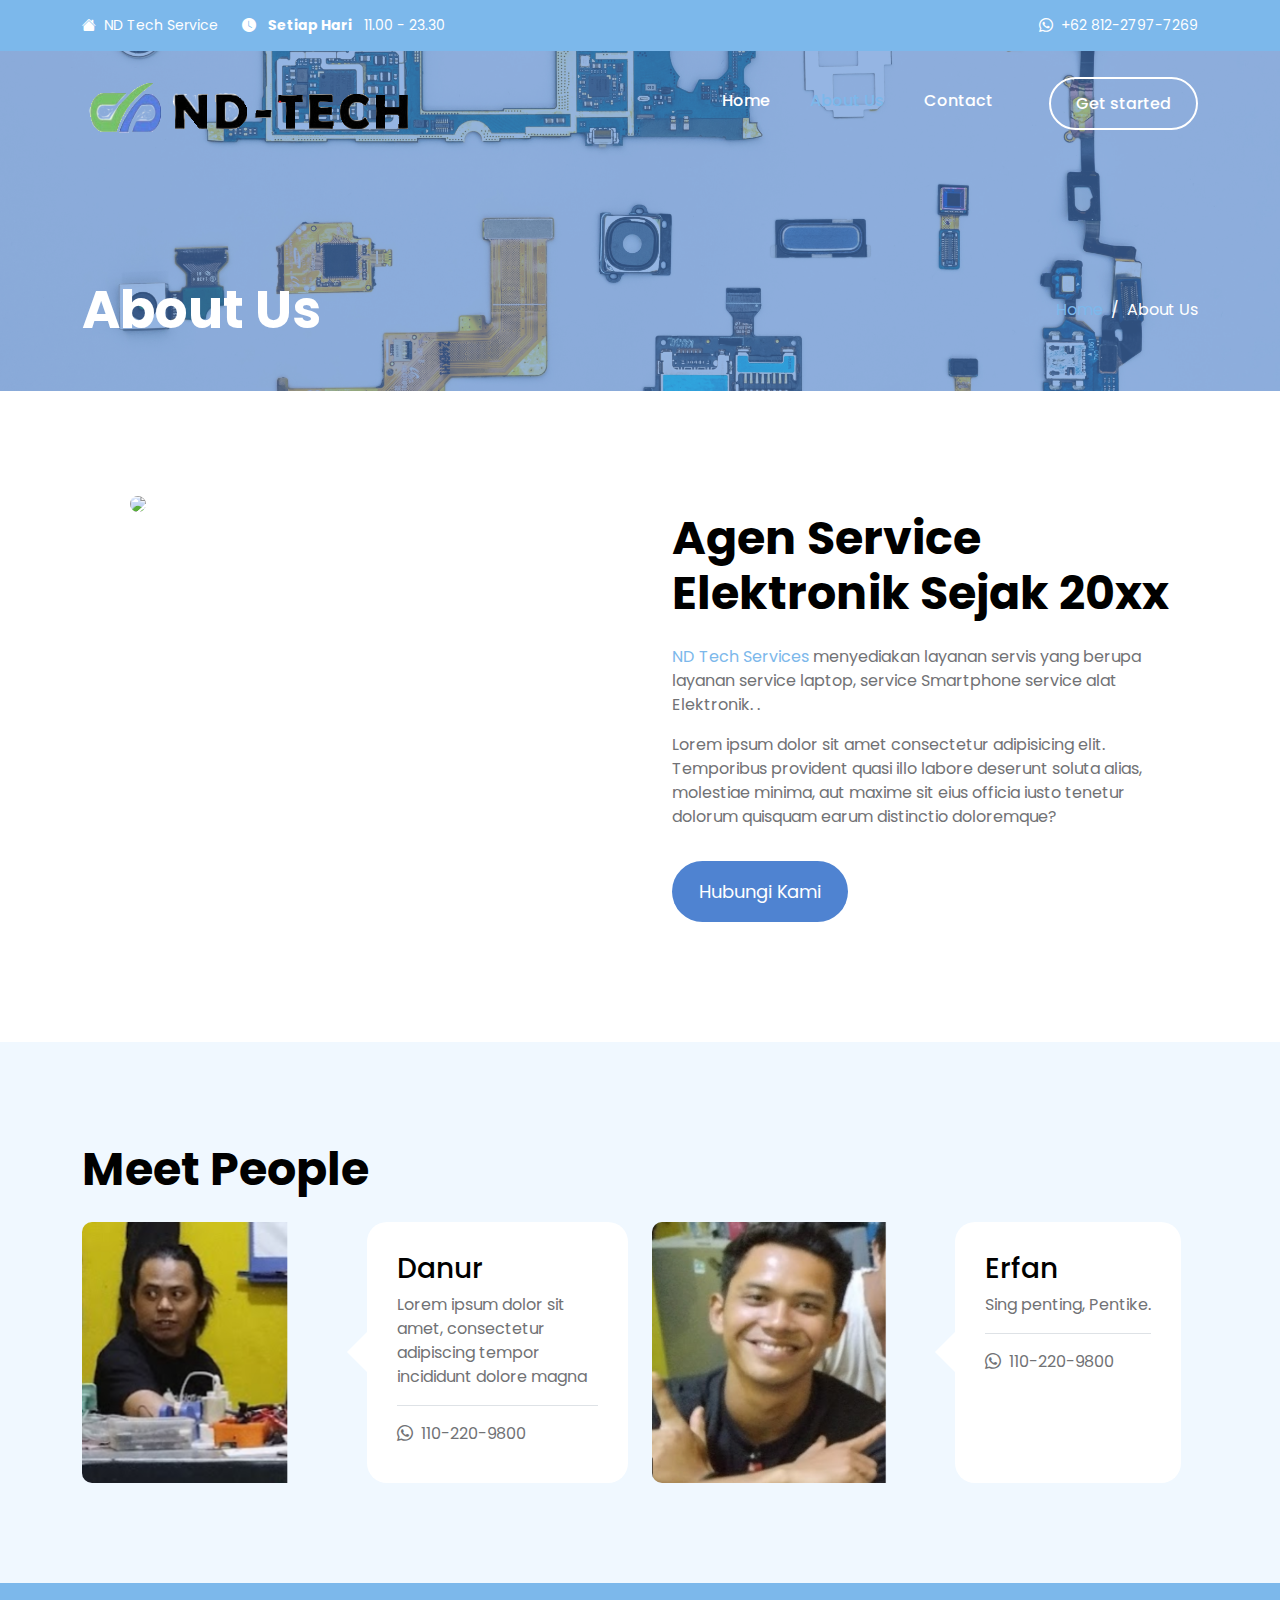
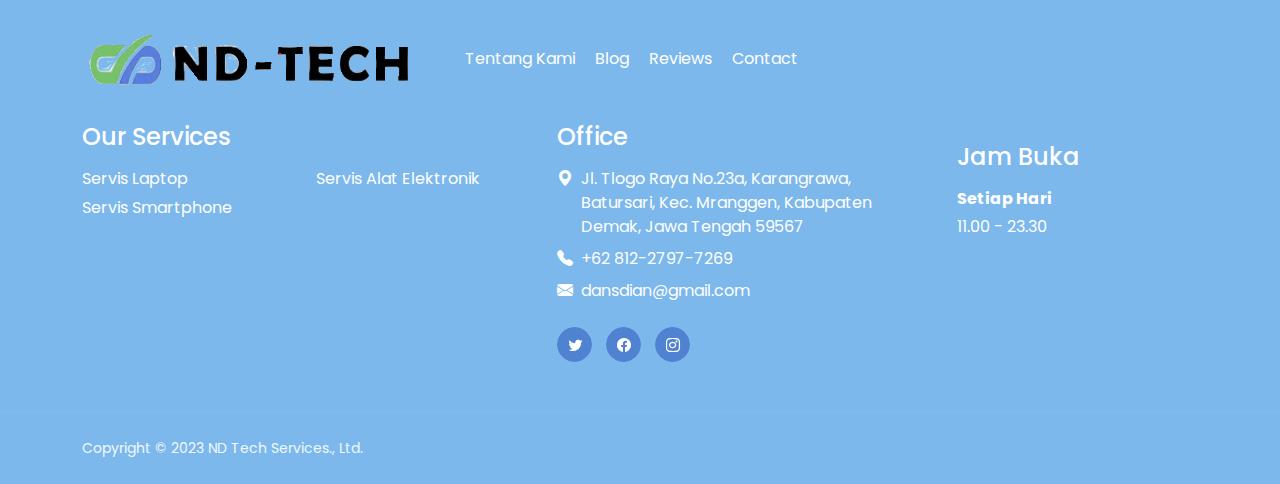
==== about.html @ 57d8a123 "Commit awal" ====
<!DOCTYPE html>
<html lang="en">
  <head>
    <meta charset="utf-8" />
    <meta name="viewport" content="width=device-width, initial-scale=1" />

    <meta name="description" content="" />
    <meta name="author" content="" />

    <title>Tentang Kami</title>

    <!-- CSS FILES -->
    <link rel="preconnect" href="https://fonts.googleapis.com" />

    <link rel="preconnect" href="https://fonts.gstatic.com" crossorigin />

    <link
      href="https://fonts.googleapis.com/css2?family=Poppins:ital,wght@0,400;0,500;0,700;1,400&display=swap"
      rel="stylesheet"
    />

    <link href="css/bootstrap.min.css" rel="stylesheet" />

    <link href="css/bootstrap-icons.css" rel="stylesheet" />

    <link href="css/tooplate-clean-work.css" rel="stylesheet" />
    <!--

Tooplate 2132 Clean Work

https://www.tooplate.com/view/2132-clean-work

Free Bootstrap 5 HTML Template

-->
  </head>

  <body>
    <header class="site-header">
      <div class="container">
        <div class="row">
          <div class="col-lg-12 col-12 d-flex flex-wrap">
            <p class="d-flex me-4 mb-0">
              <i class="bi-house-fill me-2"></i>
              ND Tech Service
            </p>

            <p class="d-flex d-lg-block d-md-block d-none me-4 mb-0">
              <i class="bi-clock-fill me-2"></i>
              <strong class="me-2">Setiap Hari</strong> 11.00 - 23.30
            </p>

            <p class="site-header-icon-wrap text-white d-flex mb-0 ms-auto">
              <i class="site-header-icon bi-whatsapp me-2"></i>

              <a
                href="https://api.whatsapp.com/send/?phone=6281227977269&text&type=phone_number&app_absent=0"
                target="_blank"
                class="text-white"
              >
                +62 812-2797-7269
              </a>
            </p>
          </div>
        </div>
      </div>
    </header>

    <nav class="navbar navbar-expand-lg">
      <div class="container">
        <a class="navbar-brand" href="index.html">
          <img src="images/ndtech.png" class="" alt="" />
        </a>

        <button
          class="navbar-toggler"
          type="button"
          data-bs-toggle="collapse"
          data-bs-target="#navbarNav"
          aria-controls="navbarNav"
          aria-expanded="false"
          aria-label="Toggle navigation"
        >
          <span class="navbar-toggler-icon"></span>
        </button>

        <div class="collapse navbar-collapse" id="navbarNav">
          <ul class="navbar-nav ms-auto">
            <li class="nav-item">
              <a class="nav-link" href="index.html">Home</a>
            </li>

            <li class="nav-item">
              <a class="nav-link active" href="about.html">About Us</a>
            </li>

            <!-- <li class="nav-item dropdown">
              <a
                class="nav-link dropdown-toggle"
                href="#section_5"
                id="navbarLightDropdownMenuLink"
                role="button"
                data-bs-toggle="dropdown"
                aria-expanded="false"
                >Pages</a
              >

              <ul
                class="dropdown-menu dropdown-menu-light"
                aria-labelledby="navbarLightDropdownMenuLink"
              >
                <li>
                  <a class="dropdown-item" href="services.html">Our Services</a>
                </li>

                <li>
                  <a class="dropdown-item" href="coming-soon.html"
                    >Coming Soon</a
                  >
                </li>

                <li>
                  <a class="dropdown-item" href="page-404.html">Page 404</a>
                </li>
              </ul>
            </li> -->

            <li class="nav-item">
              <a class="nav-link" href="contact.html">Contact</a>
            </li>

            <li class="nav-item ms-3">
              <a
                class="nav-link custom-btn custom-border-btn custom-btn-bg-white btn"
                href="#"
                >Get started</a
              >
            </li>
          </ul>
        </div>
      </div>
    </nav>

    <main>
      <section
        class="banner-section d-flex justify-content-center align-items-end"
      >
        <div class="section-overlay"></div>

        <div class="container">
          <div class="row">
            <div class="col-lg-7 col-12">
              <h1 class="text-white mb-lg-0">About Us</h1>
            </div>

            <div
              class="col-lg-4 col-12 d-flex justify-content-lg-end align-items-center ms-auto"
            >
              <nav aria-label="breadcrumb">
                <ol class="breadcrumb justify-content-center">
                  <li class="breadcrumb-item"><a href="index.html">Home</a></li>

                  <li class="breadcrumb-item active" aria-current="page">
                    About Us
                  </li>
                </ol>
              </nav>
            </div>
          </div>
        </div>
      </section>

      <section class="section-padding">
        <div class="container">
          <div class="row">
            <div class="col-lg-5 col-10 mx-auto d-block">
              <img src="images/shri.jpg" class="featured-image img-fluid" />
            </div>

            <div class="col-lg-6 col-12">
              <div class="featured-block">
                <h2 class="mb-4">Agen Service Elektronik Sejak 20xx</h2>

                <p>
                  <a href="#">ND Tech Services</a> menyediakan layanan servis
                  yang berupa layanan service laptop, service Smartphone service
                  alat Elektronik. .
                </p>

                <p>
                  Lorem ipsum dolor sit amet consectetur adipisicing elit.
                  Temporibus provident quasi illo labore deserunt soluta alias,
                  molestiae minima, aut maxime sit eius officia iusto tenetur
                  dolorum quisquam earum distinctio doloremque?
                </p>

                <a
                  class="custom-btn btn button button--atlas mt-3"
                  href="contact.html"
                >
                  <span>Hubungi Kami</span>

                  <div class="marquee" aria-hidden="true">
                    <div class="marquee__inner">
                      <span>Hubungi Kami</span>
                      <span>Hubungi Kami</span>
                      <span>Hubungi Kami</span>
                      <span>Hubungi Kami</span>
                    </div>
                  </div>
                </a>
              </div>
            </div>
          </div>
        </div>
      </section>

      <section class="team-section section-padding section-bg">
        <div class="container">
          <div class="row">
            <div class="col-lg-12 col-12">
              <h2 class="mb-4">Meet People</h2>
            </div>

            <div class="col-lg-3 col-md-6 col-12 mb-lg-0 mb-md-5">
              <img
                src="images/teams/mas-danur.png"
                class="team-image img-fluid"
              />
            </div>

            <div
              class="col-lg-3 col-md-6 col-12 d-flex justify-content-lg-center mt-4 mt-lg-0 mt-md-0 mb-5 mb-lg-0"
            >
              <div class="team-info mx-auto mx-lg-0">
                <h4 class="mb-2">Danur</h4>

                <p>
                  Lorem ipsum dolor sit amet, consectetur adipiscing tempor
                  incididunt dolore magna
                </p>

                <div class="border-top mt-3 pt-3">
                  <p class="d-flex mb-0">
                    <i class="bi-whatsapp me-2"></i>

                    <a href="tel: 110-220-9800"> 110-220-9800 </a>
                  </p>
                </div>
              </div>
            </div>

            <div class="col-lg-3 col-md-6 col-12">
              <img src="images/teams/erfan.png" class="team-image img-fluid" />
            </div>

            <div
              class="col-lg-3 col-md-6 col-12 d-flex justify-content-lg-center mt-4 mt-lg-0 mt-md-0"
            >
              <div class="team-info mx-auto mx-lg-0">
                <h4 class="mb-2">Erfan</h4>

                <p>Sing penting, Pentike.</p>

                <div class="border-top mt-3 pt-3">
                  <p class="d-flex mb-0">
                    <i class="bi-whatsapp me-2"></i>

                    <a href="tel: 110-220-9800"> 110-220-9800 </a>
                  </p>
                </div>
              </div>
            </div>
          </div>
        </div>
      </section>

      <!-- <section class="partners-section">
        <div class="container">
          <div class="row justify-content-center align-items-center">
            <div class="col-lg-12 col-12">
              <h4 class="partners-section-title bg-white shadow-lg">
                Trusted by companies
              </h4>
            </div>

            <div class="col-lg-2 col-md-4 col-6">
              <img
                src="images/partners/toprak-leasing.svg"
                class="partners-image img-fluid"
              />
            </div>

            <div class="col-lg-2 col-md-4 col-6">
              <img
                src="images/partners/glorix.svg"
                class="partners-image img-fluid"
              />
            </div>

            <div class="col-lg-2 col-md-4 col-6">
              <img
                src="images/partners/woocommerce.svg"
                class="partners-image img-fluid"
              />
            </div>

            <div class="col-lg-2 col-md-4 col-6">
              <img
                src="images/partners/rolf-leasing.svg"
                class="partners-image img-fluid"
              />
            </div>

            <div class="col-lg-2 col-md-4 col-6">
              <img
                src="images/partners/unilabs.svg"
                class="partners-image img-fluid"
              />
            </div>
          </div>
        </div>
      </section> -->
    </main>

    <footer class="site-footer">
      <div class="container">
        <div class="row">
          <div class="col-lg-12 col-12 d-flex align-items-center mb-4 pb-2">
            <div>
              <img src="images/ndtech.png" class="" alt="" />
            </div>

            <ul class="footer-menu d-flex flex-wrap ms-5">
              <li class="footer-menu-item">
                <a href="#" class="footer-menu-link">Tentang Kami</a>
              </li>

              <li class="footer-menu-item">
                <a href="#" class="footer-menu-link">Blog</a>
              </li>

              <li class="footer-menu-item">
                <a href="#" class="footer-menu-link">Reviews</a>
              </li>

              <li class="footer-menu-item">
                <a href="#" class="footer-menu-link">Contact</a>
              </li>
            </ul>
          </div>

          <div class="col-lg-5 col-12 mb-4 mb-lg-0">
            <h5 class="site-footer-title mb-3">Our Services</h5>

            <ul class="footer-menu row-1 col-20">
              <li class="footer-menu-item">
                <a href="#" class="footer-menu-link">Servis Laptop</a>
              </li>

              <li class="footer-menu-item">
                <a href="#" class="footer-menu-link">Servis Smartphone</a>
              </li>

              <li class="footer-menu-item">
                <a href="#" class="footer-menu-link">Servis Alat Elektronik</a>
              </li>
            </ul>
          </div>

          <div class="col-lg-4 col-md-6 col-12 mb-4 mb-lg-0 mb-md-0">
            <h5 class="site-footer-title mb-3">Office</h5>

            <p class="text-white d-flex mt-2 mb-2 w-100">
              <i class="bi-geo-alt-fill me-2"></i>
              Jl. Tlogo Raya No.23a, Karangrawa, Batursari, Kec. Mranggen,
              Kabupaten Demak, Jawa Tengah 59567
            </p>

            <p class="text-white d-flex mb-2">
              <i class="bi-telephone-fill me-2"></i>

              <a
                href="https://api.whatsapp.com/send/?phone=6281227977269&text&type=phone_number&app_absent=0"
                class="site-footer-link"
              >
                +62 812-2797-7269
              </a>
            </p>

            <p class="text-white d-flex">
              <i class="bi-envelope-fill me-2"></i>

              <a href="mailto:dansdian@gmail.com" class="site-footer-link">
                dansdian@gmail.com
              </a>
            </p>

            <ul class="social-icon mt-4">
              <li class="social-icon-item">
                <a href="#" class="social-icon-link button button--skoll">
                  <span></span>
                  <span class="bi-twitter"></span>
                </a>
              </li>

              <li class="social-icon-item">
                <a href="#" class="social-icon-link button button--skoll">
                  <span></span>
                  <span class="bi-facebook"></span>
                </a>
              </li>

              <li class="social-icon-item">
                <a href="#" class="social-icon-link button button--skoll">
                  <span></span>
                  <span class="bi-instagram"></span>
                </a>
              </li>
            </ul>
          </div>

          <div class="col-lg-3 col-md-6 col-6 mt-3 mt-lg-0 mt-md-0">
            <div class="featured-block">
              <h5 class="text-white mb-3">Jam Buka</h5>

              <strong class="d-block text-white mb-1">Setiap Hari</strong>

              <p class="text-white mb-3">11.00 - 23.30</p>
            </div>
          </div>
        </div>
      </div>

      <div class="site-footer-bottom">
        <div class="container">
          <div class="row">
            <div class="col-lg-6 col-12">
              <p class="copyright-text mb-0">
                Copyright © 2023 ND Tech Services., Ltd.
              </p>
            </div>
          </div>
        </div>
      </div>
    </footer>

    <!-- JAVASCRIPT FILES -->
    <script src="js/jquery.min.js"></script>
    <script src="js/bootstrap.min.js"></script>
    <script src="js/jquery.backstretch.min.js"></script>
    <script src="js/counter.js"></script>
    <script src="js/countdown.js"></script>
    <script src="js/init.js"></script>
    <script src="js/modernizr.js"></script>
    <script src="js/animated-headline.js"></script>
    <script src="js/custom.js"></script>
  </body>
</html>
---- css/tooplate-clean-work.css ----
/*

Tooplate 2132 Clean Work

https://www.tooplate.com/view/2132-clean-work

*/

/*---------------------------------------
  CUSTOM PROPERTIES ( VARIABLES )             
-----------------------------------------*/
:root {
  --white-color: #ffffff;
  --primary-color: #7cb8eb;
  --secondary-color: #4f83d1;
  --section-bg-color: #f0f8ff;
  --custom-btn-bg-color: #4f83d1;
  --custom-btn-bg-hover-color: #7cb8eb;
  --dark-color: #000000;
  --p-color: #717275;
  --border-color: #e9eaeb;
  --link-hover-color: #4f83d1;

  --body-font-family: "Poppins", sans-serif;

  --h1-font-size: 52px;
  --h2-font-size: 46px;
  --h3-font-size: 32px;
  --h4-font-size: 28px;
  --h5-font-size: 24px;
  --h6-font-size: 22px;
  --p-font-size: 16px;
  --btn-font-size: 18px;
  --copyright-font-size: 14px;

  --border-radius-large: 100px;
  --border-radius-medium: 20px;
  --border-radius-small: 10px;

  --font-weight-normal: 400;
  --font-weight-medium: 500;
  --font-weight-bold: 700;
}

body {
  background-color: var(--white-color);
  font-family: var(--body-font-family);
}

/*---------------------------------------
  TYPOGRAPHY               
-----------------------------------------*/

h2,
h3,
h4,
h5,
h6 {
  color: var(--dark-color);
}

h1,
h2,
h3,
h4,
h5,
h6 {
  font-weight: var(--font-weight-medium);
}

h1 {
  font-size: var(--h1-font-size);
  font-weight: var(--font-weight-bold);
}

h2 {
  font-size: var(--h2-font-size);
  font-weight: var(--font-weight-bold);
}

h3 {
  font-size: var(--h3-font-size);
}

h4 {
  font-size: var(--h4-font-size);
}

h5 {
  font-size: var(--h5-font-size);
}

h6 {
  font-size: var(--h6-font-size);
}

p {
  color: var(--p-color);
  font-size: var(--p-font-size);
  font-weight: var(--font-weight-normal);
}

ul li {
  color: var(--p-color);
  font-size: var(--p-font-size);
  font-weight: var(--font-weight-normal);
}

a,
button {
  touch-action: manipulation;
  transition: all 0.3s;
}

a {
  display: inline-block;
  color: var(--primary-color);
  text-decoration: none;
}

a:hover {
  color: var(--link-hover-color);
}

b,
strong {
  font-weight: var(--font-weight-bold);
}

.page-404-title {
  color: var(--secondary-color);
  font-size: 10rem;
}

/*---------------------------------------
  SECTION               
-----------------------------------------*/
.section-padding {
  padding-top: 100px;
  padding-bottom: 100px;
}

.section-bg {
  background-color: var(--section-bg-color);
}

.section-overlay {
  background-color: var(--secondary-color);
  position: absolute;
  top: 0;
  left: 0;
  pointer-events: none;
  width: 100%;
  height: 100%;
  opacity: 0.6;
}

.testimonial-section .section-overlay {
  opacity: 0.85;
}

.section-overlay + .container {
  position: relative;
}

/*---------------------------------------
  ANIMATED HEADLINE               
-----------------------------------------*/
.cd-words-wrapper {
  display: inline-block;
  position: relative;
  text-align: left;
}

.cd-words-wrapper b {
  color: #e5e50f;
  display: inline-block;
  position: absolute;
  white-space: nowrap;
  left: 0;
  top: 0;
}

.cd-words-wrapper b.is-visible {
  position: relative;
}

.no-js .cd-words-wrapper b {
  opacity: 0;
}

.no-js .cd-words-wrapper b.is-visible {
  opacity: 1;
}

.cd-headline.rotate-1 .cd-words-wrapper {
  -webkit-perspective: 300px;
  -moz-perspective: 300px;
  perspective: 300px;
}

.cd-headline.rotate-1 b {
  opacity: 0;
  -webkit-transform-origin: 50% 100%;
  -moz-transform-origin: 50% 100%;
  -ms-transform-origin: 50% 100%;
  -o-transform-origin: 50% 100%;
  transform-origin: 50% 100%;
  -webkit-transform: rotateX(180deg);
  -moz-transform: rotateX(180deg);
  -ms-transform: rotateX(180deg);
  -o-transform: rotateX(180deg);
  transform: rotateX(180deg);
}

.cd-headline.rotate-1 b.is-visible {
  opacity: 1;
  -webkit-transform: rotateX(0deg);
  -moz-transform: rotateX(0deg);
  -ms-transform: rotateX(0deg);
  -o-transform: rotateX(0deg);
  transform: rotateX(0deg);
  -webkit-animation: cd-rotate-1-in 1.2s;
  -moz-animation: cd-rotate-1-in 1.2s;
  animation: cd-rotate-1-in 1.2s;
}

.cd-headline.rotate-1 b.is-hidden {
  -webkit-transform: rotateX(180deg);
  -moz-transform: rotateX(180deg);
  -ms-transform: rotateX(180deg);
  -o-transform: rotateX(180deg);
  transform: rotateX(180deg);
  -webkit-animation: cd-rotate-1-out 1.2s;
  -moz-animation: cd-rotate-1-out 1.2s;
  animation: cd-rotate-1-out 1.2s;
}

@-webkit-keyframes cd-rotate-1-in {
  0% {
    -webkit-transform: rotateX(180deg);
    opacity: 0;
  }
  35% {
    -webkit-transform: rotateX(120deg);
    opacity: 0;
  }
  65% {
    opacity: 0;
  }
  100% {
    -webkit-transform: rotateX(360deg);
    opacity: 1;
  }
}

@-moz-keyframes cd-rotate-1-in {
  0% {
    -moz-transform: rotateX(180deg);
    opacity: 0;
  }
  35% {
    -moz-transform: rotateX(120deg);
    opacity: 0;
  }
  65% {
    opacity: 0;
  }
  100% {
    -moz-transform: rotateX(360deg);
    opacity: 1;
  }
}

@keyframes cd-rotate-1-in {
  0% {
    -webkit-transform: rotateX(180deg);
    -moz-transform: rotateX(180deg);
    -ms-transform: rotateX(180deg);
    -o-transform: rotateX(180deg);
    transform: rotateX(180deg);
    opacity: 0;
  }
  35% {
    -webkit-transform: rotateX(120deg);
    -moz-transform: rotateX(120deg);
    -ms-transform: rotateX(120deg);
    -o-transform: rotateX(120deg);
    transform: rotateX(120deg);
    opacity: 0;
  }
  65% {
    opacity: 0;
  }
  100% {
    -webkit-transform: rotateX(360deg);
    -moz-transform: rotateX(360deg);
    -ms-transform: rotateX(360deg);
    -o-transform: rotateX(360deg);
    transform: rotateX(360deg);
    opacity: 1;
  }
}

@-webkit-keyframes cd-rotate-1-out {
  0% {
    -webkit-transform: rotateX(0deg);
    opacity: 1;
  }
  35% {
    -webkit-transform: rotateX(-40deg);
    opacity: 1;
  }
  65% {
    opacity: 0;
  }
  100% {
    -webkit-transform: rotateX(180deg);
    opacity: 0;
  }
}

@-moz-keyframes cd-rotate-1-out {
  0% {
    -moz-transform: rotateX(0deg);
    opacity: 1;
  }
  35% {
    -moz-transform: rotateX(-40deg);
    opacity: 1;
  }
  65% {
    opacity: 0;
  }
  100% {
    -moz-transform: rotateX(180deg);
    opacity: 0;
  }
}

@keyframes cd-rotate-1-out {
  0% {
    -webkit-transform: rotateX(0deg);
    -moz-transform: rotateX(0deg);
    -ms-transform: rotateX(0deg);
    -o-transform: rotateX(0deg);
    transform: rotateX(0deg);
    opacity: 1;
  }
  35% {
    -webkit-transform: rotateX(-40deg);
    -moz-transform: rotateX(-40deg);
    -ms-transform: rotateX(-40deg);
    -o-transform: rotateX(-40deg);
    transform: rotateX(-40deg);
    opacity: 1;
  }
  65% {
    opacity: 0;
  }
  100% {
    -webkit-transform: rotateX(180deg);
    -moz-transform: rotateX(180deg);
    -ms-transform: rotateX(180deg);
    -o-transform: rotateX(180deg);
    transform: rotateX(180deg);
    opacity: 0;
  }
}

/*---------------------------------------
  CUSTOM LINK               
-----------------------------------------*/
.link {
  cursor: pointer;
  position: relative;
  white-space: nowrap;
}

.link::before,
.link::after {
  position: absolute;
  width: 100%;
  height: 1px;
  background: currentColor;
  top: 100%;
  left: 0;
  pointer-events: none;
}

.link::before {
  content: "";
}

.link--herse::before {
  display: none;
}

.link__graphic {
  position: absolute;
  top: 0;
  left: 0;
  pointer-events: none;
  fill: none;
  stroke: var(--dark-color);
  stroke-width: 1px;
}

.link__graphic--stroke path {
  stroke-dasharray: 1;
  stroke-dashoffset: 1;
}

.link:hover .link__graphic--stroke path {
  stroke-dashoffset: 0;
}

.link__graphic--arc {
  top: 73%;
  left: -23%;
}

.link__graphic--arc path {
  transition: stroke-dashoffset 0.4s cubic-bezier(0.7, 0, 0.3, 1);
}

.link:hover .link__graphic--arc path {
  transition-timing-function: cubic-bezier(0.8, 1, 0.7, 1);
  transition-duration: 0.3s;
}

.button {
  display: inline-block;
  position: relative;
}

.button::before,
.button::after {
  position: absolute;
  top: 0;
  left: 0;
  width: 100%;
  height: 100%;
}

.button--atlas > span {
  display: inline-block;
}

.button--atlas:hover > span {
  opacity: 0;
}

.marquee {
  position: absolute;
  top: 0;
  left: 0;
  width: 100%;
  overflow: hidden;
  pointer-events: none;
}

.marquee__inner {
  width: fit-content;
  display: flex;
  position: relative;
  --offset: 1rem;
  --move-initial: calc(-25% + var(--offset));
  --move-final: calc(-50% + var(--offset));
  transform: translate3d(var(--move-initial), 0, 0);
  animation: marquee 1s linear infinite;
  animation-play-state: paused;
  opacity: 0;
}

.button--atlas:hover .marquee__inner {
  animation-play-state: running;
  opacity: 1;
  transition-duration: 0.4s;
}

.marquee span {
  text-align: center;
  white-space: nowrap;
  font-style: italic;
  padding: 15px;
}

@keyframes marquee {
  0% {
    transform: translate3d(var(--move-initial), 0, 0);
  }

  100% {
    transform: translate3d(var(--move-final), 0, 0);
  }
}

.button--pan {
  overflow: hidden;
}

.button--pan span {
  position: relative;
}

.button--pan::before {
  content: "";
  transition: transform 0.3s cubic-bezier(0.7, 0, 0.2, 1);
}

.button--pan:hover::before {
  background: transparent;
  transform: translate3d(0, -100%, 0);
}

/*---------------------------------------
  CUSTOM BLOCK               
-----------------------------------------*/
.custom-block-wrap {
  position: relative;
}

.custom-block-wrap .custom-block {
  position: absolute;
  bottom: 0;
  right: 0;
}

.custom-block {
  background-color: var(--primary-color);
  border-radius: var(--border-radius-small);
  padding: 35px;
}

.custom-block .custom-icon,
.custom-block a {
  color: var(--white-color);
}

/*---------------------------------------
  CUSTOM ICON COLOR               
-----------------------------------------*/
.custom-icon {
  color: var(--secondary-color);
}

.bi-star-fill {
  color: var(--custom-btn-bg-color);
}

/*---------------------------------------
  AVATAR IMAGE - TESTIMONIAL               
-----------------------------------------*/
.avatar-image {
  border-radius: var(--border-radius-large);
  width: 60px;
  height: 60px;
  object-fit: cover;
}

/*---------------------------------------
  CUSTOM BUTTON               
-----------------------------------------*/
.custom-btn {
  background: var(--custom-btn-bg-color);
  border: 2px solid transparent;
  border-radius: var(--border-radius-large);
  color: var(--white-color);
  font-size: var(--btn-font-size);
  font-weight: var(--font-weight-normal);
  line-height: normal;
  transition: all 0.3s;
  padding: 15px 25px;
}

.navbar-expand-lg .navbar-nav .nav-link.custom-btn {
  margin-top: 8px;
  margin-right: 0;
  padding: 12px 25px;
}

.custom-btn:hover {
  background: var(--custom-btn-bg-hover-color);
  color: var(--white-color);
}

.custom-border-btn {
  background: transparent;
  border: 2px solid var(--custom-btn-bg-color);
  color: var(--custom-btn-bg-color);
}

.navbar-expand-lg .navbar-nav .nav-link.custom-btn:hover,
.custom-border-btn:hover {
  background: var(--custom-btn-bg-hover-color);
  border-color: transparent;
  color: var(--white-color);
}

.custom-btn-bg-white {
  border-color: var(--white-color);
  color: var(--white-color);
}

/*---------------------------------------
  NAVIGATION              
-----------------------------------------*/
.navbar {
  background: transparent;
  position: absolute;
  top: 49px;
  right: 0;
  left: 0;
  z-index: 9;
  padding-top: 20px;
  padding-bottom: 20px;
}

.navbar-brand,
.navbar-brand:hover {
  color: var(--white-color);
  font-size: var(--h6-font-size);
  font-weight: var(--font-weight-light);
}

.logo {
  background-color: var(--white-color);
  border-radius: var(--border-radius-large);
  width: 80px;
  height: 80px;
  padding: 15px;
}

.navbar-expand-lg .navbar-nav .nav-link {
  margin: 20px;
  padding: 0;
}

.navbar-nav .nav-link {
  display: inline-block;
  color: var(--white-color);
  font-size: var(--p-font-size);
  font-weight: var(--font-weight-medium);
  position: relative;
  padding-top: 15px;
  padding-bottom: 15px;
}

.navbar-nav .nav-link.active,
.navbar-nav .nav-link:hover {
  background: transparent;
  color: var(--primary-color);
}

.dropdown-menu {
  background: var(--white-color);
  box-shadow: 0 1rem 3rem rgba(0, 0, 0, 0.175);
  border: 0;
  display: inherit;
  opacity: 0;
  min-width: 9rem;
  margin-top: 20px;
  padding: 13px 0 10px 0;
  transition: all 0.3s;
  pointer-events: none;
}

.dropdown-menu::before {
  content: "";
  width: 0;
  height: 0;
  border-left: 20px solid transparent;
  border-right: 20px solid transparent;
  border-bottom: 15px solid var(--white-color);
  position: absolute;
  top: -10px;
  left: 10px;
}

.dropdown-item {
  display: inline-block;
  color: var(--p-bg-color);
  font-size: var(--menu-font-size);
  font-weight: var(--font-weight-medium);
  position: relative;
  padding-top: 0;
  padding-bottom: 7px;
}

.dropdown-item.active,
.dropdown-item:active,
.dropdown-item:focus,
.dropdown-item:hover {
  background: transparent;
  color: var(--primary-color);
}

.dropdown-toggle::after {
  content: "\f282";
  display: inline-block;
  font-family: bootstrap-icons !important;
  font-size: var(--copyright-font-size);
  font-style: normal;
  font-weight: normal !important;
  font-variant: normal;
  text-transform: none;
  line-height: 1;
  vertical-align: -0.125em;
  -webkit-font-smoothing: antialiased;
  -moz-osx-font-smoothing: grayscale;
  position: relative;
  left: 2px;
  border: 0;
}

@media screen and (min-width: 992px) {
  .dropdown:hover .dropdown-menu {
    opacity: 1;
    margin-top: 0;
    pointer-events: auto;
  }
}

.navbar-toggler {
  border: 0;
  padding: 0;
  cursor: pointer;
  margin: 0;
  width: 30px;
  height: 35px;
  outline: none;
}

.navbar-toggler:focus {
  outline: none;
  box-shadow: none;
}

.navbar-toggler[aria-expanded="true"] .navbar-toggler-icon {
  background: transparent;
}

.navbar-toggler[aria-expanded="true"] .navbar-toggler-icon:before,
.navbar-toggler[aria-expanded="true"] .navbar-toggler-icon:after {
  transition: top 300ms 50ms ease, -webkit-transform 300ms 350ms ease;
  transition: top 300ms 50ms ease, transform 300ms 350ms ease;
  transition: top 300ms 50ms ease, transform 300ms 350ms ease,
    -webkit-transform 300ms 350ms ease;
  top: 0;
}

.navbar-toggler[aria-expanded="true"] .navbar-toggler-icon:before {
  transform: rotate(45deg);
}

.navbar-toggler[aria-expanded="true"] .navbar-toggler-icon:after {
  transform: rotate(-45deg);
}

.navbar-toggler .navbar-toggler-icon {
  background: var(--dark-color);
  transition: background 10ms 300ms ease;
  display: block;
  width: 30px;
  height: 2px;
  position: relative;
}

.navbar-toggler .navbar-toggler-icon:before,
.navbar-toggler .navbar-toggler-icon:after {
  transition: top 300ms 350ms ease, -webkit-transform 300ms 50ms ease;
  transition: top 300ms 350ms ease, transform 300ms 50ms ease;
  transition: top 300ms 350ms ease, transform 300ms 50ms ease,
    -webkit-transform 300ms 50ms ease;
  position: absolute;
  right: 0;
  left: 0;
  background: var(--dark-color);
  width: 30px;
  height: 2px;
  content: "";
}

.navbar-toggler .navbar-toggler-icon::before {
  top: -8px;
}

.navbar-toggler .navbar-toggler-icon::after {
  top: 8px;
}

/*---------------------------------------
  SITE HEADER              
-----------------------------------------*/
.site-header {
  background: var(--primary-color);
  position: relative;
  z-index: 22;
  padding-top: 15px;
  padding-bottom: 15px;
}

.site-header p,
.site-header p a,
.site-header .social-icon-link {
  color: var(--white-color);
  font-size: var(--copyright-font-size);
}

.site-header .social-icon {
  text-align: right;
}

.site-header .social-icon-link {
  background: transparent;
  width: inherit;
  height: inherit;
  line-height: inherit;
  margin-right: 15px;
}

.site-header-icon {
  display: inline-block;
}

/*---------------------------------------
  HERO        
-----------------------------------------*/
.hero-section {
  position: relative;
  overflow: hidden;
  padding-top: 100px;
  padding-bottom: 100px;
  min-height: 680px;
}

.hero-section .container {
  position: relative;
  z-index: 2;
}

.hero-section svg {
  position: absolute;
  bottom: -50px;
  right: 0;
  left: 0;
  pointer-events: none;
}

@media screen and (min-width: 991px) {
  .hero-section-full-height {
    height: 85vh;
  }
}

/*---------------------------------------
  INTRO        
-----------------------------------------*/
.intro-section {
  padding-top: 50px;
}

/*---------------------------------------
  BANNER        
-----------------------------------------*/
.banner-section {
  background-image: url("../images/dan-cristian-padure.jpg");
  background-repeat: no-repeat;
  background-position: center;
  background-size: cover;
  position: relative;
  overflow: hidden;
  min-height: 340px;
  padding-top: 100px;
  padding-bottom: 50px;
}

.banner-section .breadcrumb {
  margin-bottom: 0;
}

.breadcrumb-item + .breadcrumb-item::before,
.breadcrumb-item.active {
  color: var(--white-color);
}

/*---------------------------------------
  COUNTDOWN              
-----------------------------------------*/
.countdown-section {
  position: relative;
}

.countdown-section-title {
  position: absolute;
  top: 0;
  right: 0;
  bottom: 0;
}

.countdown {
  text-align: center;
  padding-left: 0;
}

.countdown-item {
  list-style: none;
  flex: 0 0 13%;
  margin: 15px;
}

.countdown-text {
  background: var(--section-bg-color);
  border-radius: 6px;
  color: var(--secondary-color);
  font-size: var(--p-font-size);
  position: relative;
  padding: 4px 8px;
}

.countdown-text::before {
  content: "";
  display: block;
  margin: auto;
  width: 0;
  height: 0;
  border-bottom: 5px solid var(--section-bg-color);
  border-right: 5px solid transparent;
  border-left: 5px solid transparent;
  position: absolute;
  top: -5px;
  right: 0;
  left: 0;
}

/*---------------------------------------
  FEATURED              
-----------------------------------------*/
.featured-image {
  border-radius: var(--border-radius-medium);
}

.featured-block {
  padding: 20px;
}

/*---------------------------------------
  ABOUT              
-----------------------------------------*/
.about-image,
.gallery-image {
  border-radius: var(--border-radius-medium);
}

.team-info {
  background: var(--white-color);
  border-radius: var(--border-radius-medium);
  position: relative;
  padding: 30px;
}

.team-info p {
  margin-bottom: 0;
}

.team-info::before {
  content: "";
  display: block;
  margin: auto;
  width: 0;
  height: 0;
  border-right: 20px solid var(--white-color);
  border-top: 20px solid transparent;
  border-bottom: 20px solid transparent;
  position: absolute;
  left: -20px;
  top: 0;
  bottom: 0;
}

.gallery-image {
  transition: all 0.3s;
}

.gallery-image:hover {
  transform: scale(1.02);
}

/*---------------------------------------
  SERVICES              
-----------------------------------------*/
.services-thumb {
  background-color: var(--white-color);
  border-radius: var(--border-radius-small);
  position: relative;
  overflow: hidden;
  margin-bottom: 24px;
  padding: 30px;
}

.services-thumb.section-bg {
  background: var(--section-bg-color);
}

.services-detail-section .services-image {
  aspect-ratio: 0;
}

.services-image-wrap {
  border-radius: var(--border-radius-small);
  position: relative;
  overflow: hidden;
}

.services-image-wrap:hover .services-image-hover {
  opacity: 1;
}

.services-title-link {
  display: block;
}

.services-image,
.team-image {
  border-radius: var(--border-radius-small);
  display: block;
  aspect-ratio: 1;
  object-fit: cover;
  transition: all 0.5s;
}

.services-image-hover {
  position: absolute;
  top: 0;
  right: 0;
  bottom: 0;
  left: 0;
  opacity: 0;
}

.services-icon-wrap {
  background: var(--secondary-color);
  color: var(--white-color);
  font-size: var(--h3-font-size);
  position: absolute;
  bottom: 0;
  right: 0;
  left: 0;
  transition: opacity 0.5s;
  padding: 8px 12px;
}

.services-icon-wrap .button--skoll {
  width: 100%;
  height: 100%;
}

/*---------------------------------------
  TESTIMONIAL              
-----------------------------------------*/
.testimonial-section {
  background-image: url("../images/coffe-shop-with-wooden-walls-unfocused.jpg");
  background-repeat: no-repeat;
  background-position: center;
  background-size: cover;
  position: relative;
}

.testimonial-section .featured-block {
  background-color: var(--primary-color);
  border-radius: var(--border-radius-medium);
  margin-bottom: 24px;
  padding: 30px;
}

.testimonial-section .featured-block h4,
.testimonial-section .featured-block p {
  color: var(--white-color);
}

/*---------------------------------------
  PARTNERS              
-----------------------------------------*/
.partners-section {
  text-align: center;
  padding-top: 25px;
  padding-bottom: 50px;
}

.partners-section-title {
  border-radius: var(--border-radius-large);
  display: inline-block;
  position: relative;
  bottom: 50px;
  margin-bottom: -50px;
  padding: 10px 20px;
}

.partners-image {
  display: block;
  width: 150px;
  margin: auto;
  transition: all 0.3s;
}

.partners-image:hover {
  transform: scale(1.05);
}

/*---------------------------------------
  COUNTER NUMBERS              
-----------------------------------------*/
.counter-thumb {
  margin: 20px;
  margin-top: 0;
}

.counter-number {
  color: var(--secondary-color);
  display: block;
}

.counter-number,
.counter-number-text {
  color: var(--secondary-color);
  font-size: var(--h1-font-size);
  font-weight: var(--font-weight-bold);
  line-height: normal;
}

/*---------------------------------------
  CONTACT               
-----------------------------------------*/
.contact-section {
  background: var(--white-color);
}

.contact-form {
  background: var(--section-bg-color);
  border-radius: var(--border-radius-small);
  padding: 40px;
}

.contact-info {
  background: var(--white-color);
  border-radius: var(--border-radius-medium);
  display: inline-block;
  margin-top: 20px;
  padding: 40px;
}

.team-info a,
.contact-info h5,
.contact-info h5 a {
  color: var(--p-color);
}

.team-info a:hover,
.contact-info h5 a:hover {
  color: var(--link-hover-color);
}

/*---------------------------------------
  CUSTOM FORM               
-----------------------------------------*/
.custom-form .form-control,
.input-group-file {
  color: var(--p-color);
  margin-bottom: 24px;
  padding-top: 13px;
  padding-bottom: 13px;
  outline: none;
}

.custom-form .form-control:hover,
.custom-form .form-control:focus {
  border-color: var(--secondary-color);
}

.custom-form label {
  margin-bottom: 10px;
}

.custom-form .form-check-group {
  margin-bottom: 20px;
}

.donate-form .form-check-group-donation-frequency {
  padding-right: 0;
}

.form-check-group-donation-frequency + .form-check-group-donation-frequency {
  padding-right: 12px;
  padding-left: 0;
}

.form-check-group-donation-frequency .form-check-label {
  font-weight: var(--font-weight-medium);
}

#DonationFrequencyOne {
  border-top-right-radius: 0;
  border-bottom-right-radius: 0;
}

#DonationFrequencyMonthly {
  border-top-left-radius: 0;
  border-bottom-left-radius: 0;
}

.custom-form .form-check-radio {
  position: relative;
  height: 100%;
  padding-left: 0;
}

.custom-form .input-group-text {
  background: var(--secondary-color);
  border: 0;
  color: var(--white-color);
}

.custom-form .form-check-radio .form-check-label {
  position: absolute;
  top: 50%;
  left: 50%;
  transform: translate(-50%, -50%);
  text-align: center;
}

.form-check-radio .form-check-input[type="radio"] {
  background-color: var(--section-bg-color);
  border-radius: 0.25rem;
  border: 0;
  box-shadow: none;
  outline: none;
  width: 100%;
  margin-top: 0;
  margin-left: 0;
  padding: 25px 50px;
  transition: all 0.3s;
}

.form-check-radio .form-check-input:checked[type="radio"] {
  background-image: none;
}

.form-check-radio .form-check-input:checked[type="radio"] + .form-check-label,
.form-check-radio .form-check-input:hover + .form-check-label,
.form-check-radio .form-check-input:checked + .form-check-label {
  color: var(--white-color);
}

.form-check-radio .form-check-input:hover,
.form-check-radio .form-check-input:checked {
  background-color: var(--secondary-color);
  border-color: var(--white-color);
}

.input-group-file {
  border-radius: 0.25rem;
  padding: 13px 0.75rem;
}

.input-group-file input[type="file"] {
  width: 0.1px;
  height: 0.1px;
  opacity: 0;
  overflow: hidden;
  position: absolute;
  z-index: -1;
  padding: 0;
}

.input-group-file .input-group-text {
  background: transparent;
  color: inherit;
  margin-bottom: 0;
  padding: 0;
}

.custom-form button[type="submit"] {
  background: var(--custom-btn-bg-color);
  border: none;
  border-radius: var(--border-radius-large);
  color: var(--white-color);
  font-size: var(--p-font-size);
  font-weight: var(--font-weight-medium);
  transition: all 0.3s;
  margin-bottom: 0;
}

.custom-form button[type="submit"]:hover,
.custom-form button[type="submit"]:focus {
  background: var(--custom-btn-bg-hover-color);
  border-color: transparent;
}

.consulting-form {
  background: var(--white-color);
  border-radius: var(--border-radius-medium);
  position: relative;
  overflow: hidden;
  padding: 45px;
}

.consulting-form-header .form-icon {
  font-size: var(--h2-font-size);
  color: var(--white-color);
}

/*---------------------------------------
  SITE FOOTER              
-----------------------------------------*/
.site-footer {
  background-color: var(--primary-color);
  padding-top: 50px;
}

.site-footer-bottom {
  border-top: 1px solid #7fbcf0;
  position: relative;
  z-index: 2;
  margin-top: 50px;
  padding-top: 25px;
  padding-bottom: 25px;
}

.site-footer .logo {
  background-color: var(--white-color);
  border-radius: var(--border-radius-large);
  width: 80px;
  height: 80px;
  object-fit: cover;
  padding: 15px;
}

.site-footer-title,
.site-footer-link {
  color: var(--white-color);
}

.copyright-text {
  color: var(--section-bg-color);
  font-size: var(--copyright-font-size);
  margin-right: 30px;
}

.site-footer .custom-btn {
  font-size: var(--copyright-font-size);
}

.site-footer .custom-btn:hover {
  background: var(--primary-color);
}

.site-footer-bottom a {
  color: var(--white-color);
}

.site-footer-bottom a:hover {
  color: var(--link-hover-color);
}

/*---------------------------------------
  FOOTER MENU               
-----------------------------------------*/
.footer-menu {
  column-count: 2;
  margin: 0;
  padding: 0;
}

.footer-menu-item {
  list-style: none;
  display: block;
}

.footer-menu-link {
  font-size: var(--p-font-size);
  color: var(--white-color);
  display: inline-block;
  vertical-align: middle;
  margin-right: 20px;
  margin-bottom: 5px;
}

/*---------------------------------------
  SOCIAL ICON               
-----------------------------------------*/
.social-icon {
  margin: 0;
  padding: 0;
}

.social-icon-item {
  list-style: none;
  display: inline-block;
  vertical-align: top;
}

.social-icon-link {
  background: #7fbcf0;
  border-radius: var(--border-radius-large);
  color: var(--white-color);
  font-size: var(--copyright-font-size);
  display: block;
  margin-right: 10px;
  text-align: center;
  width: 35px;
  height: 35px;
  line-height: 36px;
}

.social-icon-link:hover {
  background: var(--primary-color);
  color: var(--white-color);
}

.button--skoll {
  overflow: hidden;
  border-radius: 50%;
  color: var(--white-color);
  width: 35px;
  height: 35px;
}

.button--skoll span {
  display: block;
  position: relative;
}

.button--skoll > span {
  overflow: hidden;
}

.button--skoll:hover > span > span {
  animation: MoveUpInitial 0.2s forwards, MoveUpEnd 0.2s forwards 0.2s;
}

.button--skoll::before {
  content: "";
  background: var(--custom-btn-bg-color);
  width: 100%;
  height: 0;
  padding-bottom: 100%;
  border-radius: 50%;
  transform: translate3d(0, 0, 0);
  transition: transform 0.3s;
  transition-timing-function: cubic-bezier(0.7, 0, 0.2, 1);
}

.button--skoll:hover::before {
  transform: translate3d(0, 100%, 0);
}

/*---------------------------------------
  RESPONSIVE STYLES               
-----------------------------------------*/
@media screen and (min-width: 1600px) {
  .intro-section {
    padding-top: 0;
  }
}

@media screen and (max-width: 991px) {
  h1 {
    font-size: 42px;
  }

  h2 {
    font-size: 36px;
  }

  h3 {
    font-size: 32px;
  }

  h4 {
    font-size: 28px;
  }

  h5 {
    font-size: 20px;
  }

  h6 {
    font-size: 18px;
  }

  .section-padding {
    padding-top: 50px;
    padding-bottom: 50px;
  }

  .team-section {
    padding-bottom: 80px;
  }

  .navbar {
    background-color: var(--white-color);
    padding-top: 5px;
    padding-bottom: 5px;
  }

  .navbar-brand,
  .navbar-brand:hover {
    color: var(--primary-color);
  }

  .navbar-nav .nav-link {
    color: var(--p-color);
  }

  .navbar-expand-lg .navbar-nav {
    padding-bottom: 30px;
  }

  .navbar-expand-lg .navbar-nav .nav-link {
    margin: 8px 20px;
  }

  .navbar-expand-lg .navbar-nav .nav-link.custom-btn {
    background-color: var(--custom-btn-bg-color);
    color: var(--white-color);
    margin-left: 0;
  }

  .navbar-nav .dropdown-menu {
    position: relative;
    left: 20px;
    opacity: 1;
    pointer-events: auto;
    max-width: 100px;
    margin-top: 10px;
    margin-bottom: 15px;
  }

  .custom-block-wrap .custom-block {
    right: 12px;
  }

  .site-footer {
    padding-top: 50px;
  }

  .copyright-text-wrap {
    justify-content: center;
  }

  .site-footer-bottom {
    text-align: center;
    margin-top: 50px;
  }

  .site-footer-bottom .footer-menu {
    margin-top: 10px;
    margin-bottom: 10px;
  }
}

@media screen and (max-width: 767px) {
  .custom-btn {
    font-size: 14px;
    padding: 10px 20px;
  }

  .hero-section svg {
    bottom: 0;
  }

  .team-info::before {
    border-top: 0;
    border-bottom: 20px solid var(--white-color);
    border-left: 20px solid transparent;
    border-right: 20px solid transparent;
    top: -20px;
    bottom: auto;
    right: 0;
    left: 0;
  }
}

@media screen and (max-width: 480px) {
  h1 {
    font-size: 40px;
  }

  h2 {
    font-size: 28px;
  }

  h3 {
    font-size: 26px;
  }

  h4 {
    font-size: 22px;
  }

  h5 {
    font-size: 20px;
  }
}
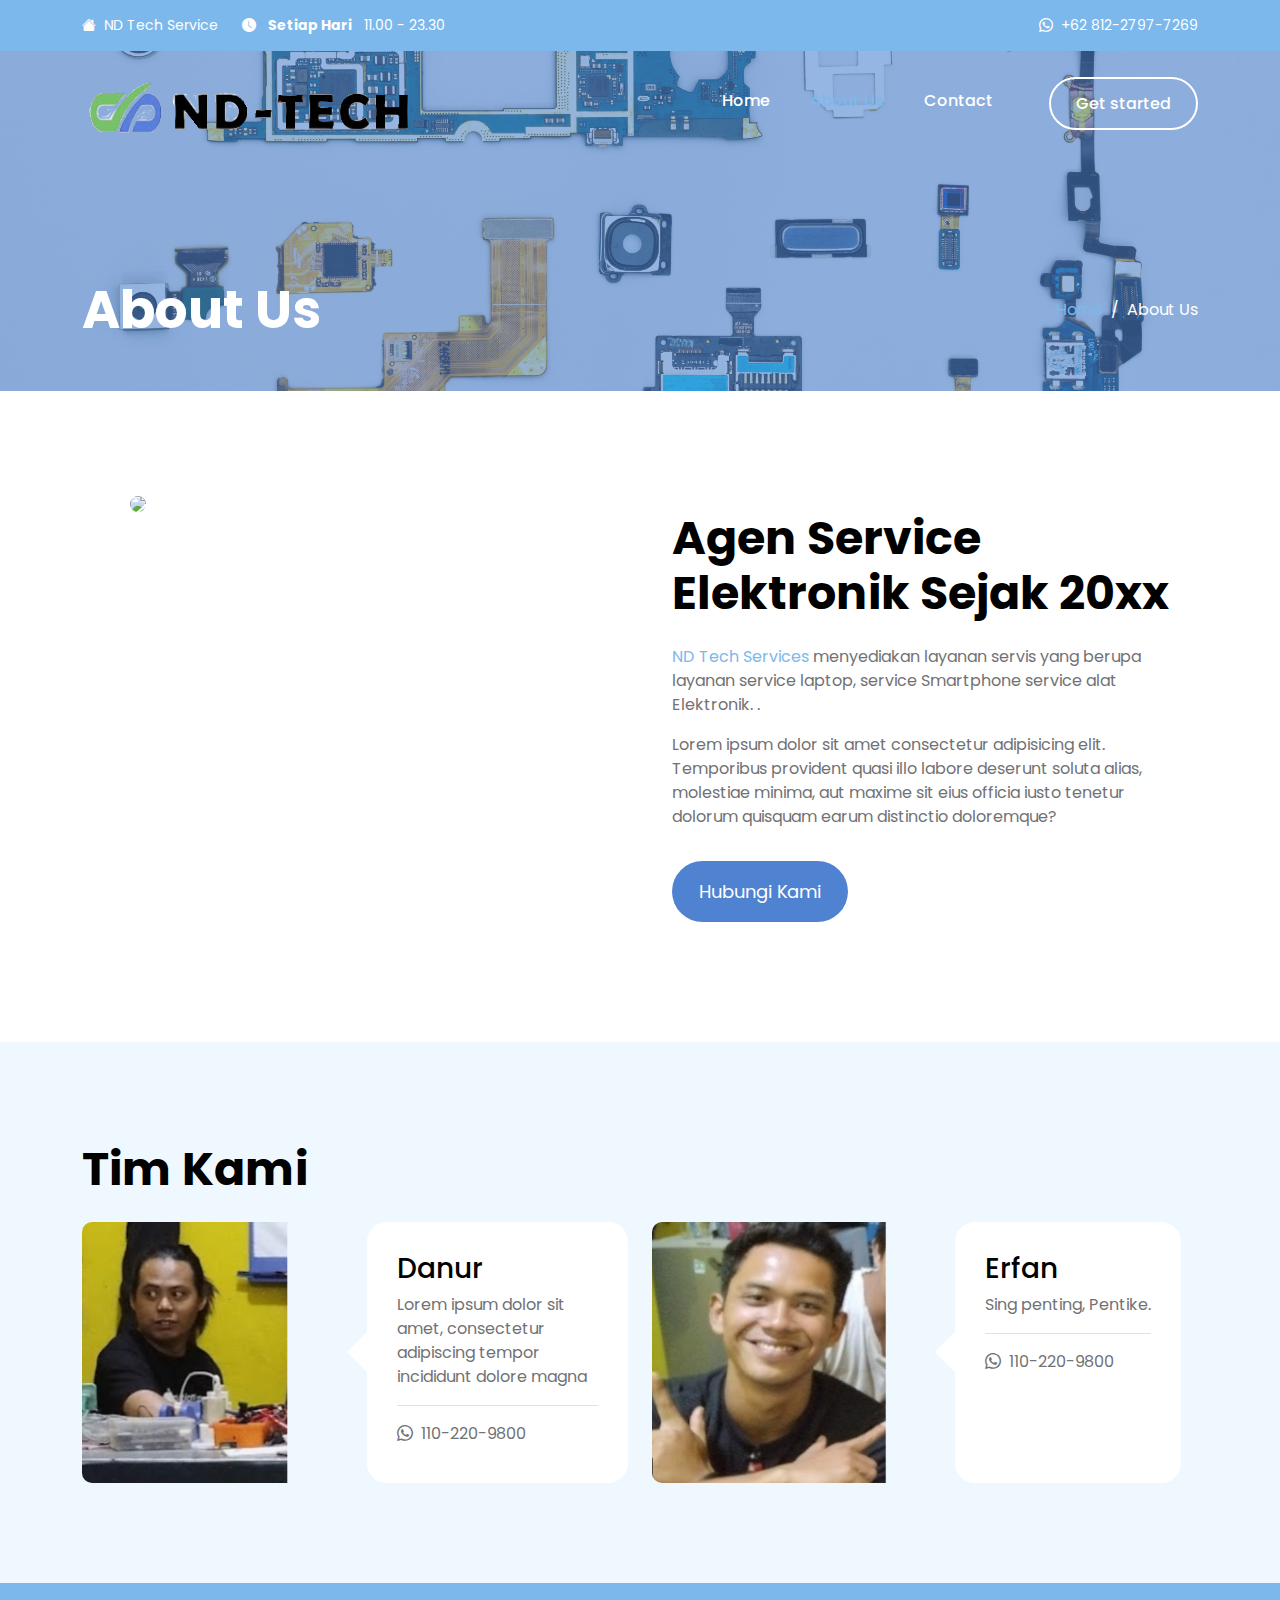
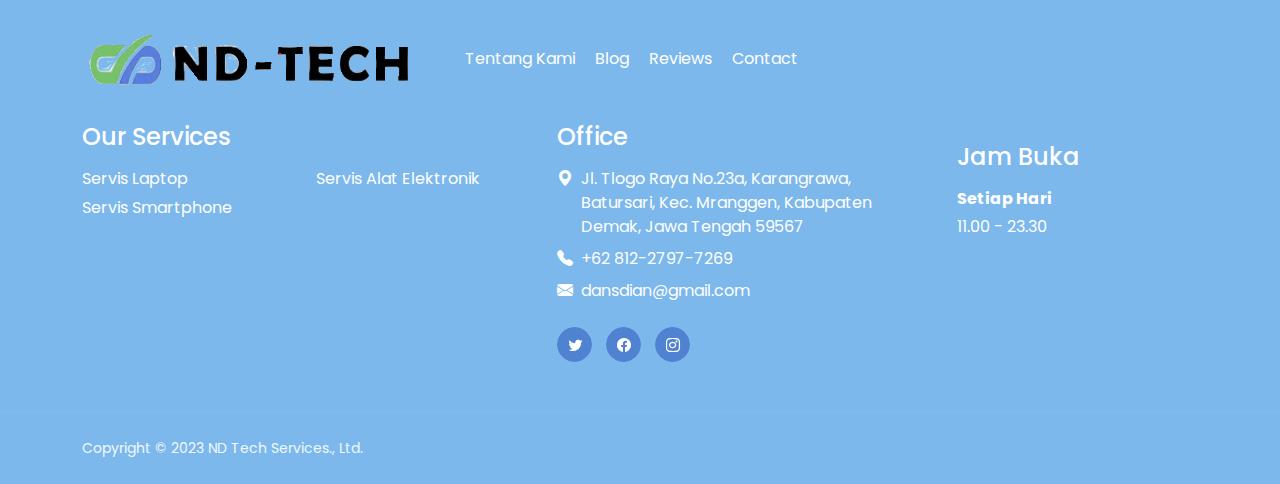
==== commit abada926: "sadasdadasda" ====
--- a/about.html
+++ b/about.html
@@ -219,7 +219,7 @@
         <div class="container">
           <div class="row">
             <div class="col-lg-12 col-12">
-              <h2 class="mb-4">Meet People</h2>
+              <h2 class="mb-4">Tim Kami</h2>
             </div>
 
             <div class="col-lg-3 col-md-6 col-12 mb-lg-0 mb-md-5">
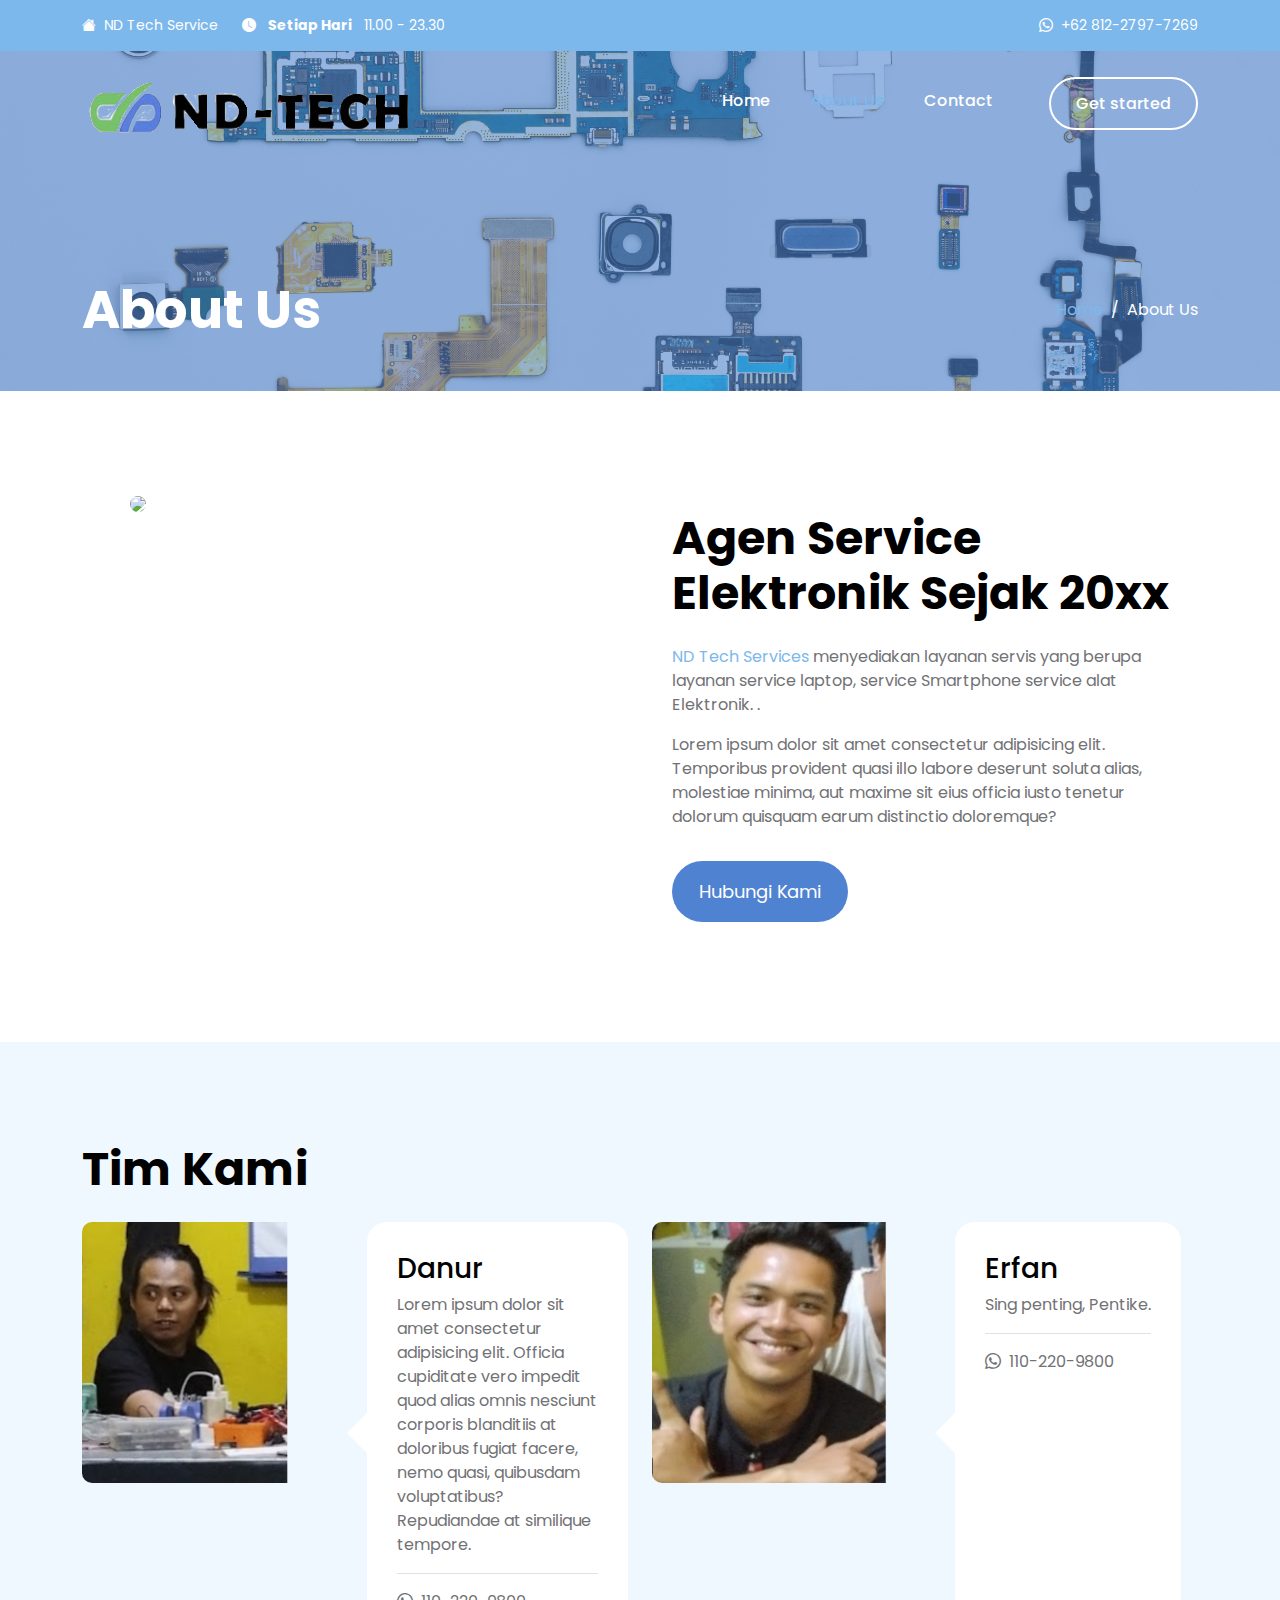
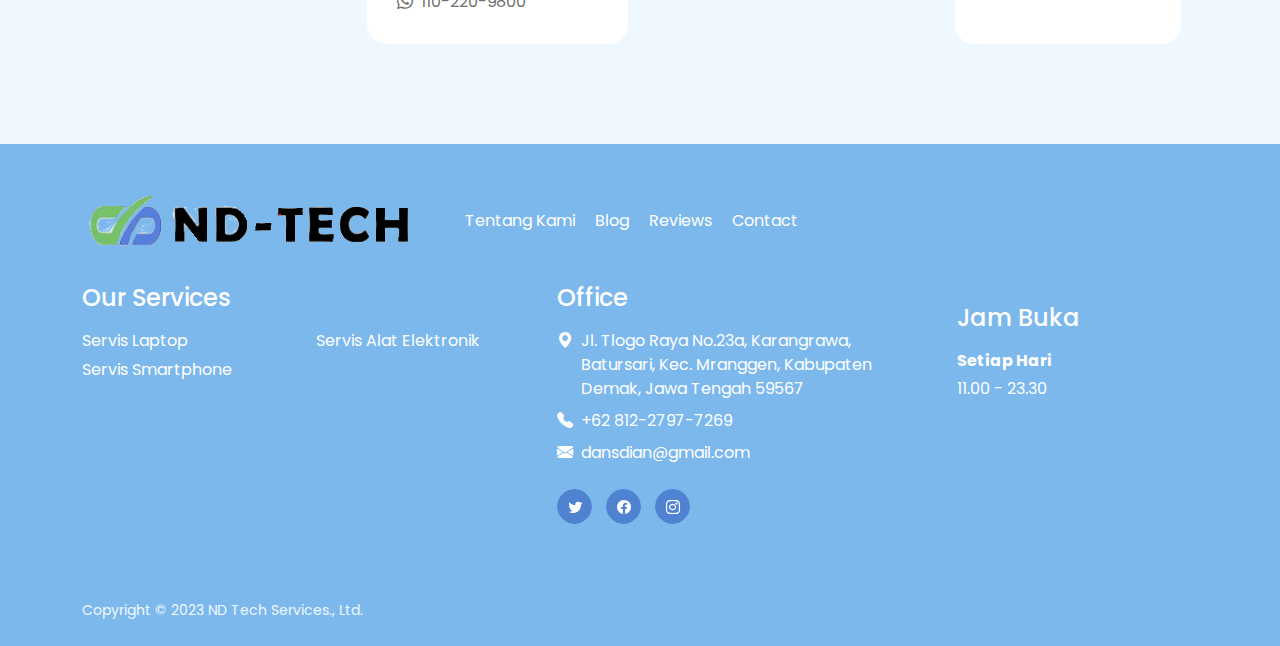
==== commit 15a64694: "Commiting suicide" ====
--- a/about.html
+++ b/about.html
@@ -236,8 +236,10 @@
                 <h4 class="mb-2">Danur</h4>
 
                 <p>
-                  Lorem ipsum dolor sit amet, consectetur adipiscing tempor
-                  incididunt dolore magna
+                  Lorem ipsum dolor sit amet consectetur adipisicing elit.
+                  Officia cupiditate vero impedit quod alias omnis nesciunt
+                  corporis blanditiis at doloribus fugiat facere, nemo quasi,
+                  quibusdam voluptatibus? Repudiandae at similique tempore.
                 </p>
 
                 <div class="border-top mt-3 pt-3">
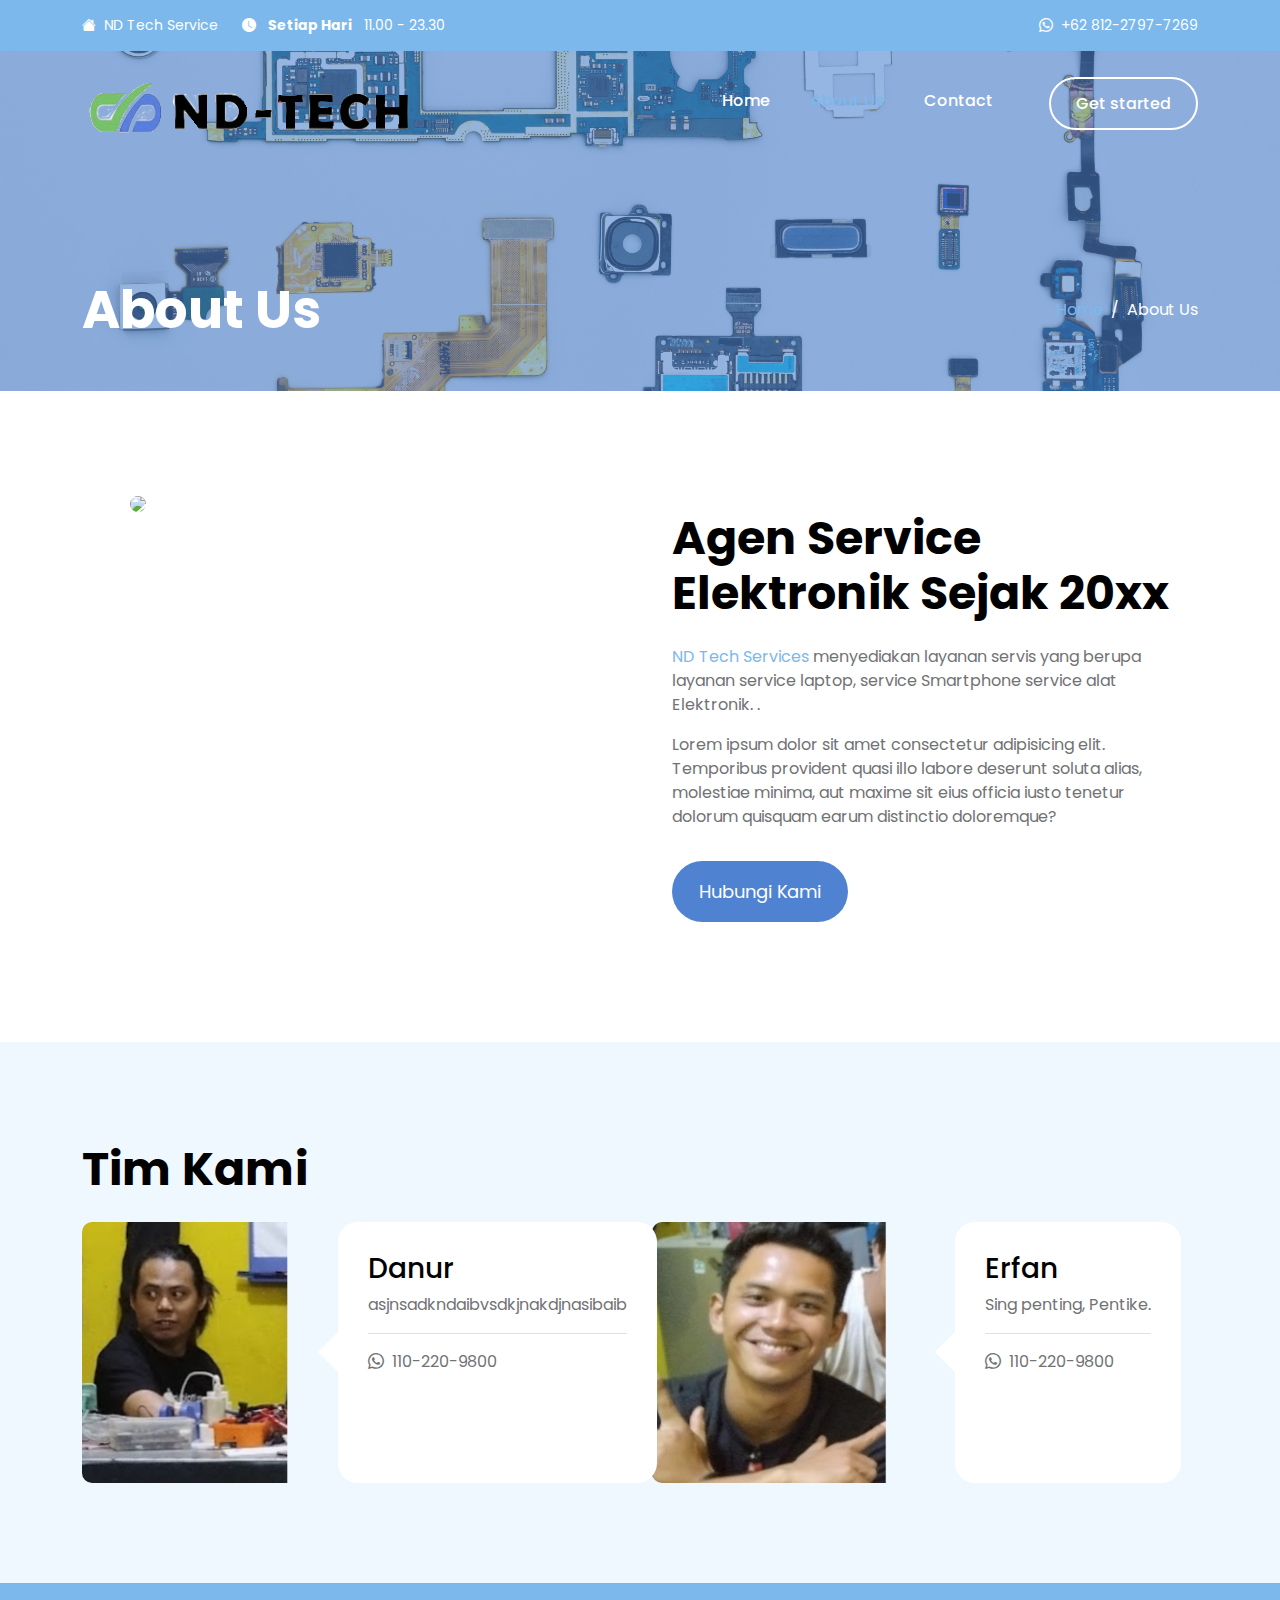
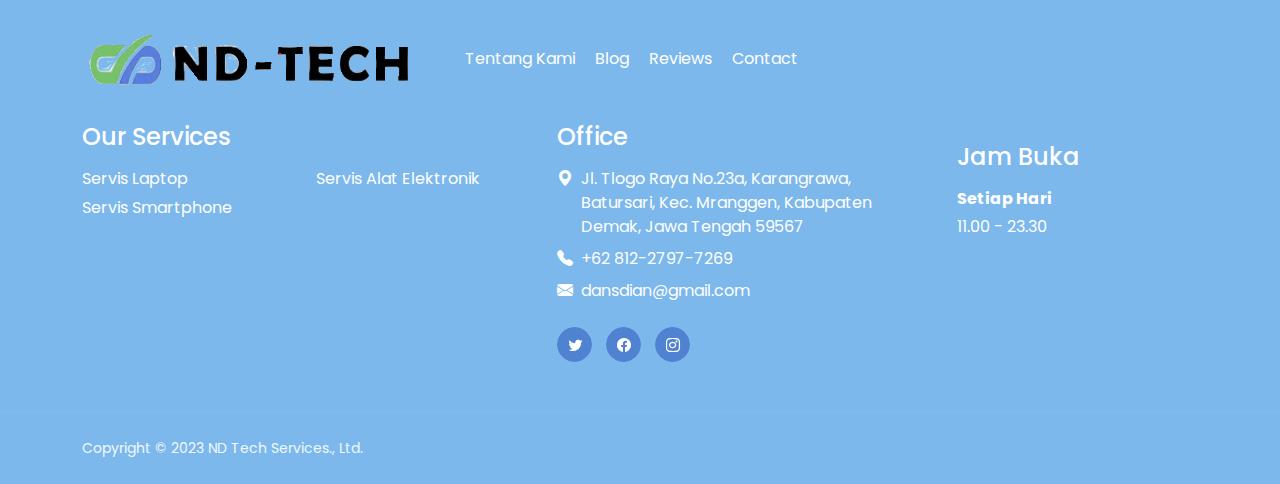
==== commit 2ced40b0: "aa" ====
--- a/about.html
+++ b/about.html
@@ -235,12 +235,7 @@
               <div class="team-info mx-auto mx-lg-0">
                 <h4 class="mb-2">Danur</h4>
 
-                <p>
-                  Lorem ipsum dolor sit amet consectetur adipisicing elit.
-                  Officia cupiditate vero impedit quod alias omnis nesciunt
-                  corporis blanditiis at doloribus fugiat facere, nemo quasi,
-                  quibusdam voluptatibus? Repudiandae at similique tempore.
-                </p>
+                <p>asjnsadkndaibvsdkjnakdjnasibaib</p>
 
                 <div class="border-top mt-3 pt-3">
                   <p class="d-flex mb-0">
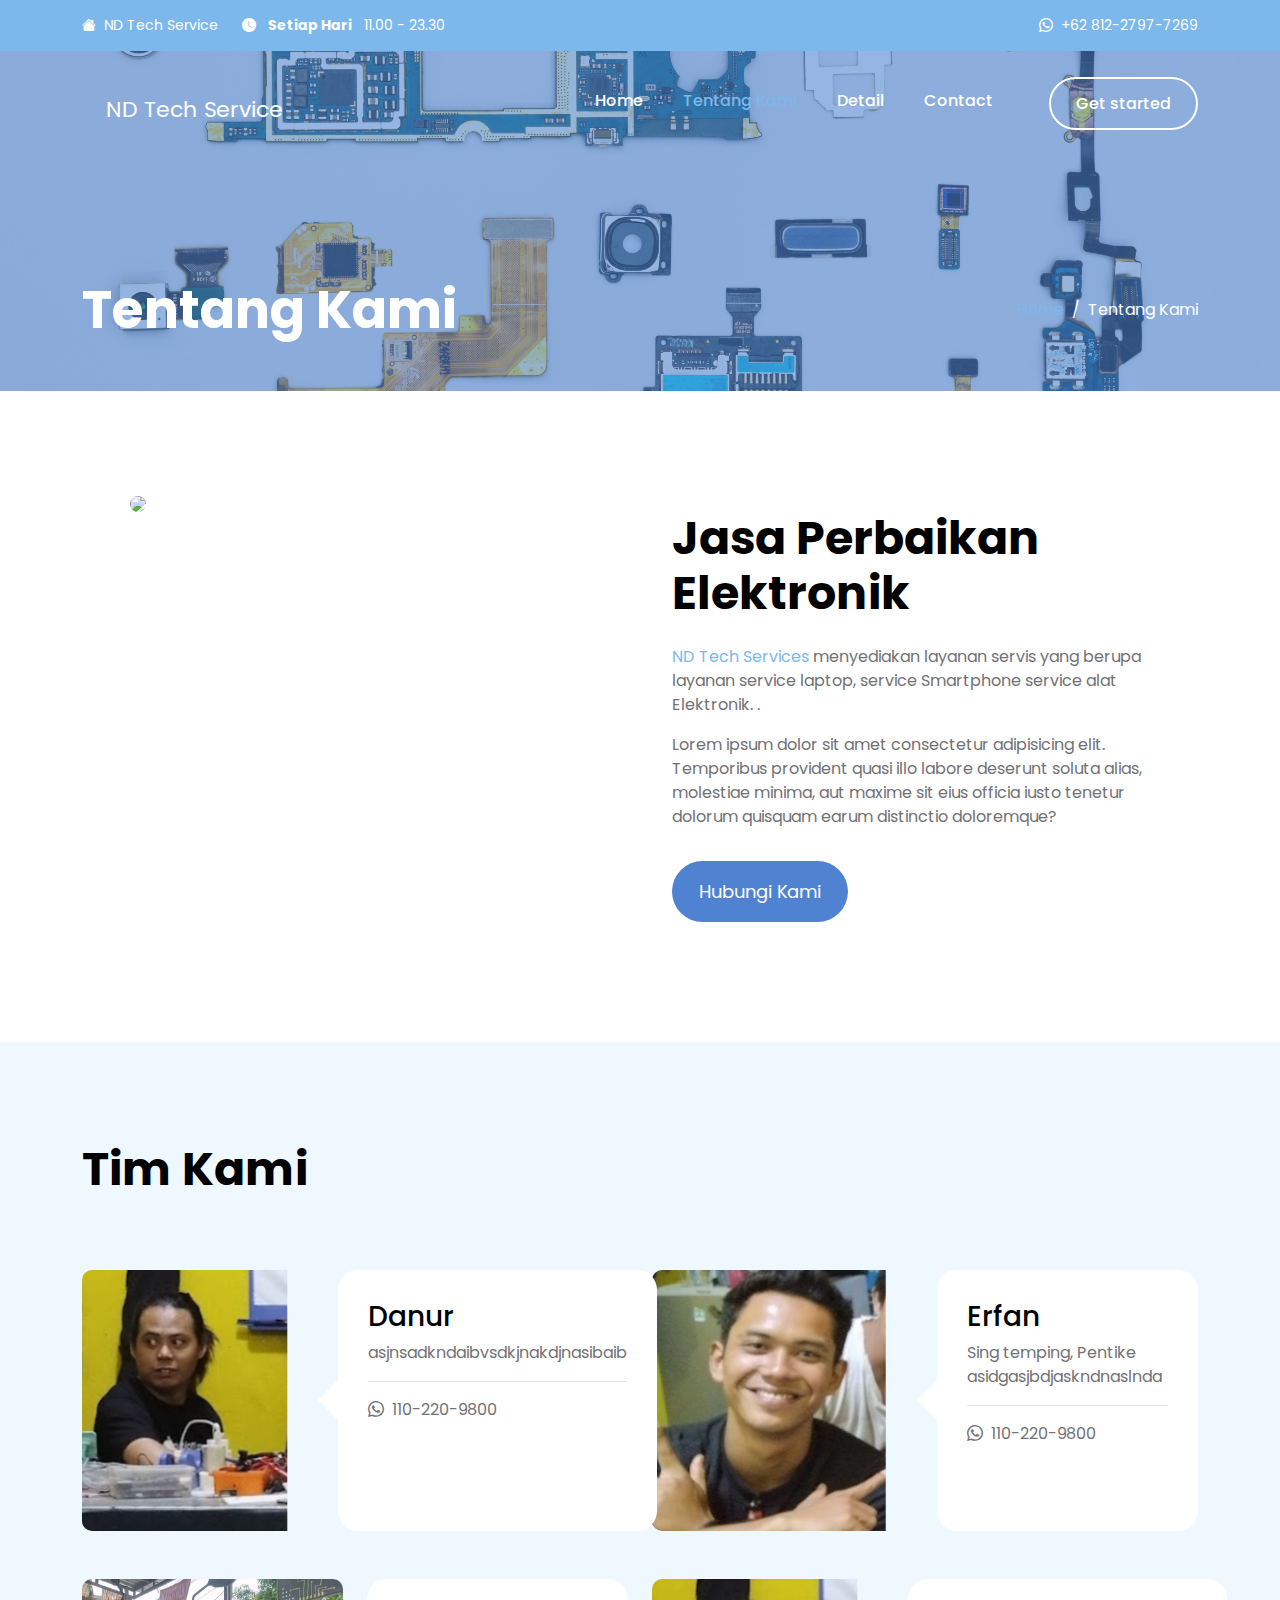
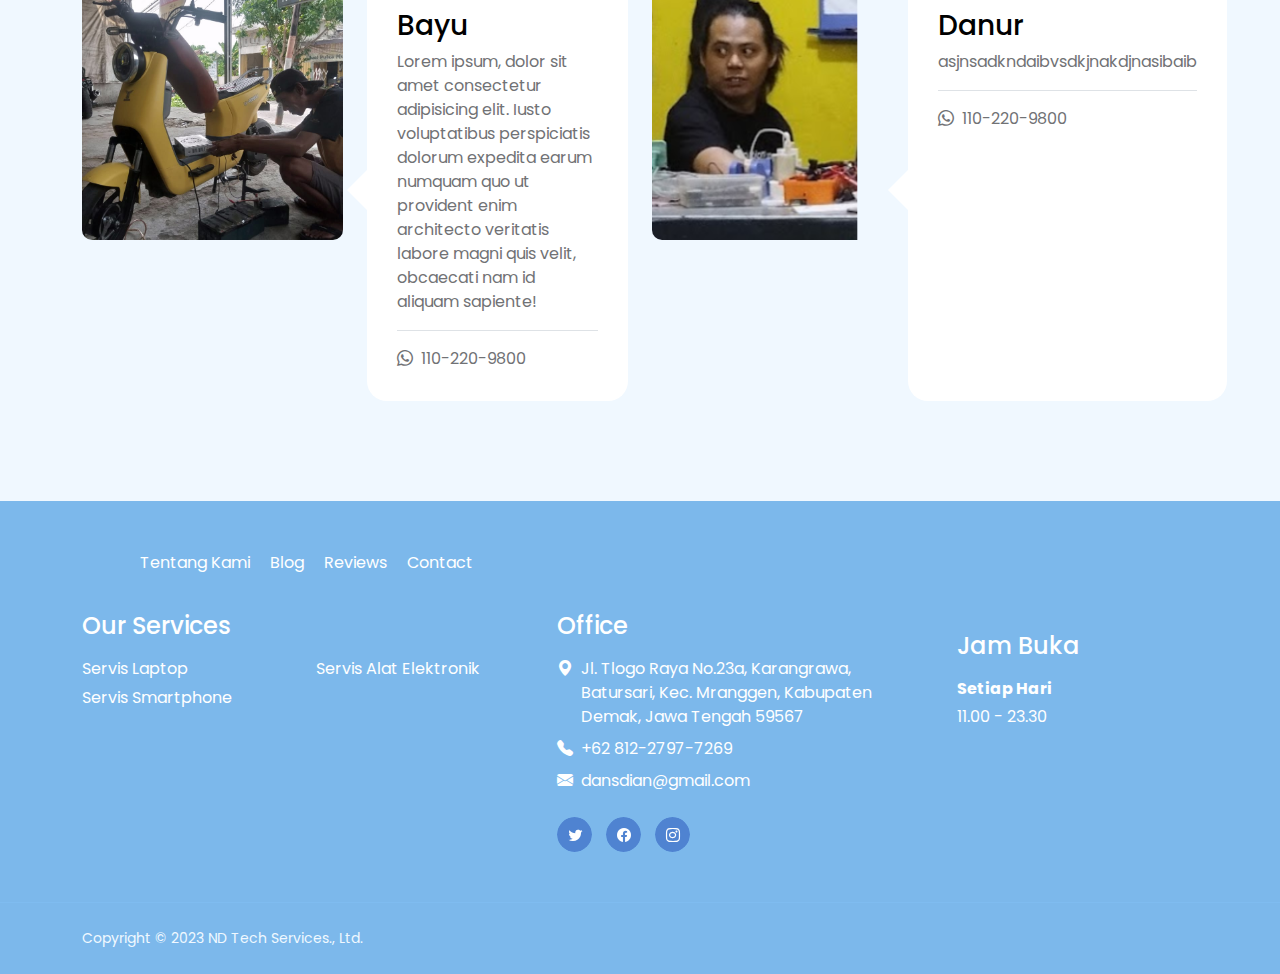
==== commit 5961aa21: "Perbaikan Services, dan ganti logo untuk semua" ====
--- a/about.html
+++ b/about.html
@@ -69,7 +69,13 @@
     <nav class="navbar navbar-expand-lg">
       <div class="container">
         <a class="navbar-brand" href="index.html">
-          <img src="images/ndtech.png" class="" alt="" />
+          <img
+            src="https://drive.google.com/uc?export=view&id=1-rtfmBBBko2VWIVb5VYHj0Fa3OhV2spO"
+            style="padding: 5px; width: 75px"
+            class=""
+            alt=""
+          />
+          <span class="ms-2">ND Tech Service</span>
         </a>
 
         <button
@@ -91,7 +97,11 @@
             </li>
 
             <li class="nav-item">
-              <a class="nav-link active" href="about.html">About Us</a>
+              <a class="nav-link active" href="about.html">Tentang Kami</a>
+            </li>
+
+            <li class="nav-item">
+              <a class="nav-link" href="services.html">Detail</a>
             </li>
 
             <!-- <li class="nav-item dropdown">
@@ -150,7 +160,7 @@
         <div class="container">
           <div class="row">
             <div class="col-lg-7 col-12">
-              <h1 class="text-white mb-lg-0">About Us</h1>
+              <h1 class="text-white mb-lg-0">Tentang Kami</h1>
             </div>
 
             <div
@@ -161,7 +171,7 @@
                   <li class="breadcrumb-item"><a href="index.html">Home</a></li>
 
                   <li class="breadcrumb-item active" aria-current="page">
-                    About Us
+                    Tentang Kami
                   </li>
                 </ol>
               </nav>
@@ -179,7 +189,7 @@
 
             <div class="col-lg-6 col-12">
               <div class="featured-block">
-                <h2 class="mb-4">Agen Service Elektronik Sejak 20xx</h2>
+                <h2 class="mb-4">Jasa Perbaikan Elektronik</h2>
 
                 <p>
                   <a href="#">ND Tech Services</a> menyediakan layanan servis
@@ -215,6 +225,7 @@
         </div>
       </section>
 
+      <!-- TIM KAMI -->
       <section class="team-section section-padding section-bg">
         <div class="container">
           <div class="row">
@@ -222,7 +233,7 @@
               <h2 class="mb-4">Tim Kami</h2>
             </div>
 
-            <div class="col-lg-3 col-md-6 col-12 mb-lg-0 mb-md-5">
+            <div class="col-lg-3 col-md-6 col-12 mt-5">
               <img
                 src="images/teams/mas-danur.png"
                 class="team-image img-fluid"
@@ -230,9 +241,9 @@
             </div>
 
             <div
-              class="col-lg-3 col-md-6 col-12 d-flex justify-content-lg-center mt-4 mt-lg-0 mt-md-0 mb-5 mb-lg-0"
+              class="col-lg-3 col-md-6 col-12 d-flex justify-content-lg-center mt-4 mt-lg-0 mt-md-0"
             >
-              <div class="team-info mx-auto mx-lg-0">
+              <div class="team-info mx-auto mx-lg-0 mt-5">
                 <h4 class="mb-2">Danur</h4>
 
                 <p>asjnsadkndaibvsdkjnakdjnasibaib</p>
@@ -247,17 +258,17 @@
               </div>
             </div>
 
-            <div class="col-lg-3 col-md-6 col-12">
+            <div class="col-lg-3 col-md-6 col-12 mt-5">
               <img src="images/teams/erfan.png" class="team-image img-fluid" />
             </div>
 
             <div
               class="col-lg-3 col-md-6 col-12 d-flex justify-content-lg-center mt-4 mt-lg-0 mt-md-0"
             >
-              <div class="team-info mx-auto mx-lg-0">
+              <div class="team-info mx-auto mx-lg-0 mt-5">
                 <h4 class="mb-2">Erfan</h4>
 
-                <p>Sing penting, Pentike.</p>
+                <p>Sing temping, Pentike asidgasjbdjaskndnaslnda</p>
 
                 <div class="border-top mt-3 pt-3">
                   <p class="d-flex mb-0">
@@ -268,9 +279,65 @@
                 </div>
               </div>
             </div>
+
+            <div class="col-lg-3 col-md-6 col-12 mt-5">
+              <img
+                src="images/teams/Mas-bayu.jpg"
+                class="team-image img-fluid"
+              />
+            </div>
+
+            <div
+              class="col-lg-3 col-md-6 col-12 d-flex justify-content-lg-center mt-4 mt-lg-0 mt-md-0"
+            >
+              <div class="team-info mx-auto mx-lg-0 mt-5">
+                <h4 class="mb-2">Bayu</h4>
+
+                <p>
+                  Lorem ipsum, dolor sit amet consectetur adipisicing elit.
+                  Iusto voluptatibus perspiciatis dolorum expedita earum numquam
+                  quo ut provident enim architecto veritatis labore magni quis
+                  velit, obcaecati nam id aliquam sapiente!
+                </p>
+
+                <div class="border-top mt-3 pt-3">
+                  <p class="d-flex mb-0">
+                    <i class="bi-whatsapp me-2"></i>
+
+                    <a href="tel: 110-220-9800"> 110-220-9800 </a>
+                  </p>
+                </div>
+              </div>
+            </div>
+
+            <div class="col-lg-3 col-md-6 col-12 mt-5">
+              <img
+                src="images/teams/mas-danur.png"
+                class="team-image img-fluid"
+              />
+            </div>
+
+            <div
+              class="col-lg-3 col-md-6 col-12 d-flex justify-content-lg-center mt-4 mt-lg-0 mt-md-0"
+            >
+              <div class="team-info mx-auto mx-lg-0 mt-5">
+                <h4 class="mb-2">Danur</h4>
+
+                <p>asjnsadkndaibvsdkjnakdjnasibaib</p>
+
+                <div class="border-top mt-3 pt-3">
+                  <p class="d-flex mb-0">
+                    <i class="bi-whatsapp me-2"></i>
+
+                    <a href="tel: 110-220-9800"> 110-220-9800 </a>
+                  </p>
+                </div>
+              </div>
+            </div>
           </div>
         </div>
       </section>
+      <!-- AKHIR TIM KAMI -->
 
       <!-- <section class="partners-section">
         <div class="container">
@@ -325,8 +392,13 @@
         <div class="row">
           <div class="col-lg-12 col-12 d-flex align-items-center mb-4 pb-2">
             <div>
-              <img src="images/ndtech.png" class="" alt="" />
-            </div>
+              <a href="index.html"><img
+                src="https://drive.google.com/uc?export=view&id=1-ijhKt1G8Oh_fOfnv9iLuRYb78Poy8qv"
+                style="padding: 5px; width: 300px"
+                class=""
+                alt=""
+              />
+            </div></a>
 
             <ul class="footer-menu d-flex flex-wrap ms-5">
               <li class="footer-menu-item">
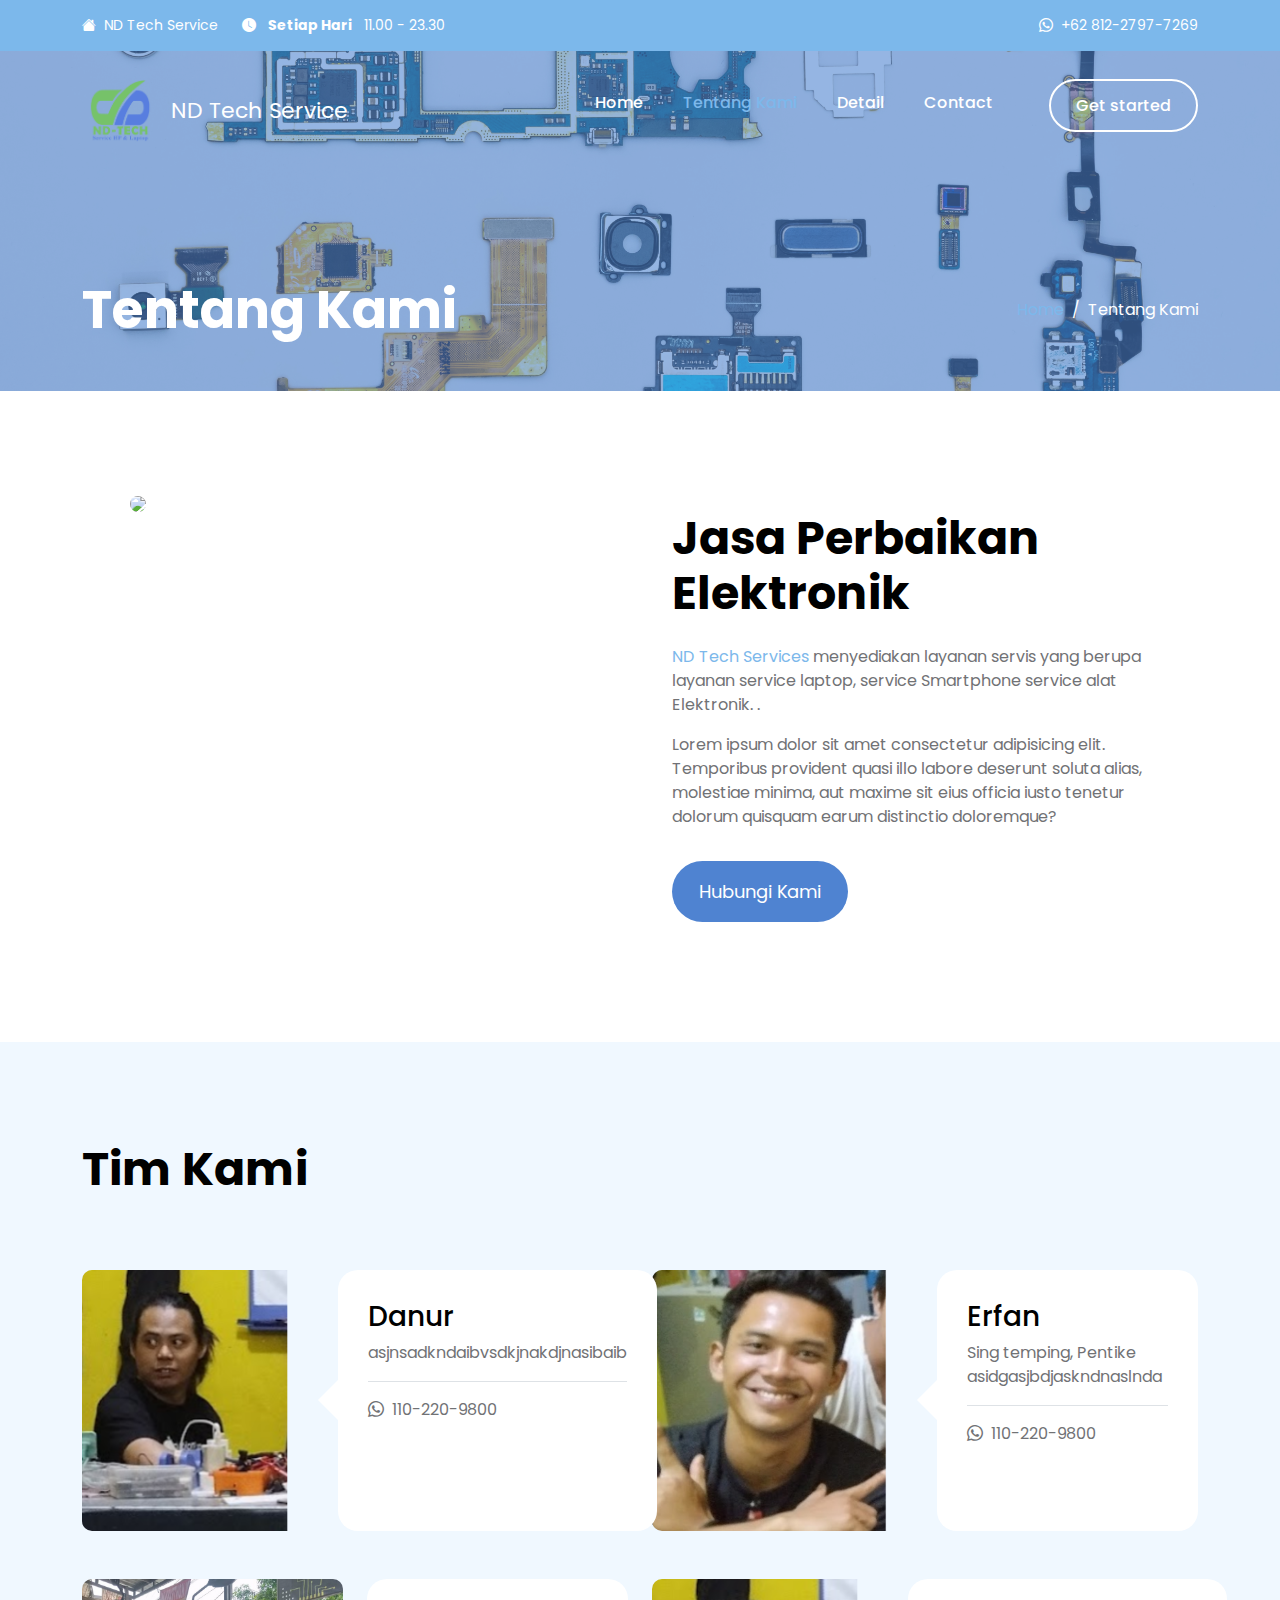
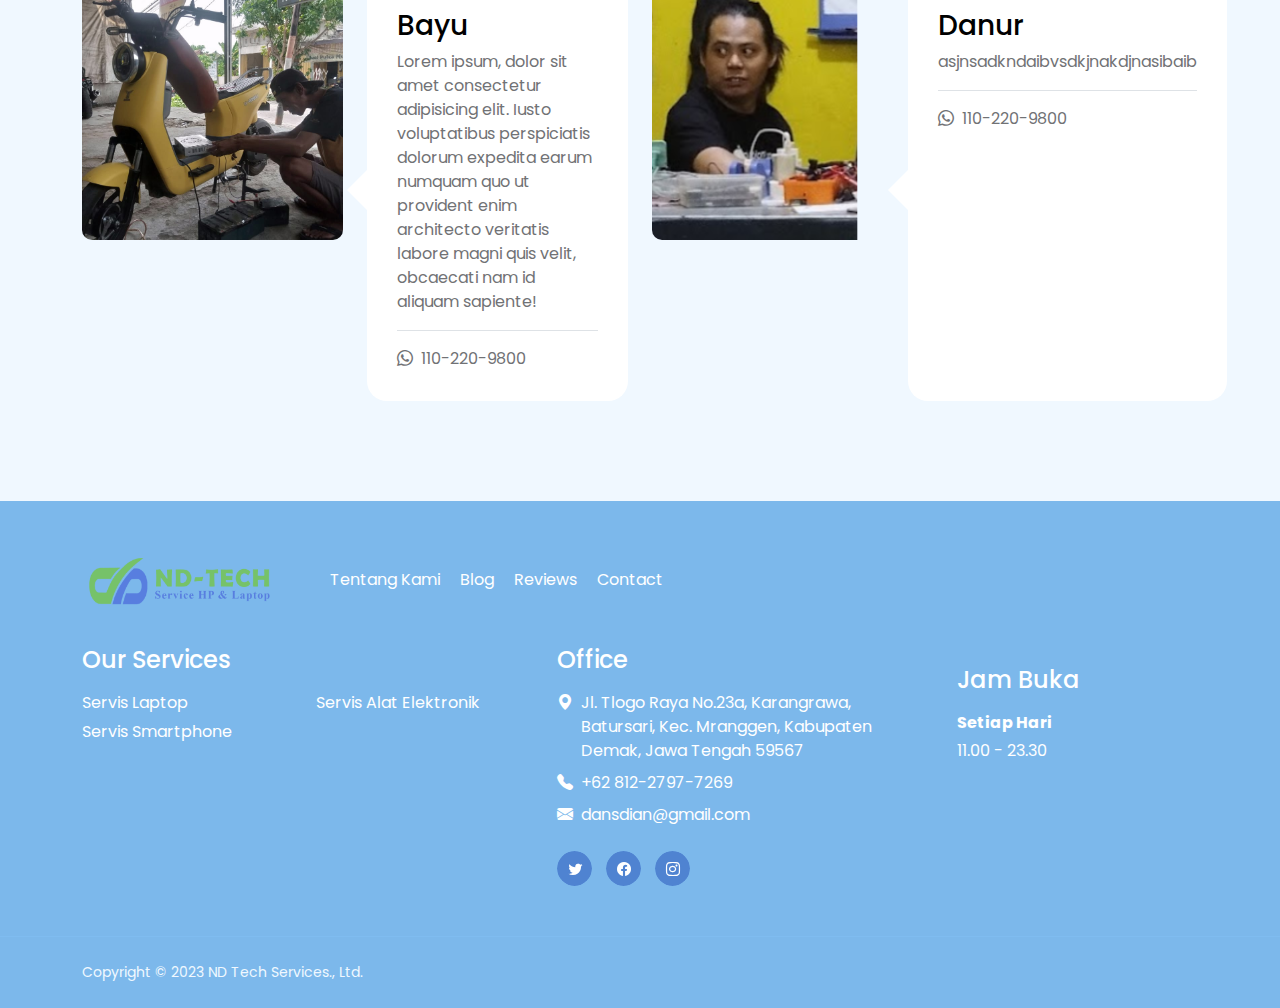
==== commit be5005c5: "Update Linked Aktif" ====
--- a/about.html
+++ b/about.html
@@ -70,7 +70,7 @@
       <div class="container">
         <a class="navbar-brand" href="index.html">
           <img
-            src="https://drive.google.com/uc?export=view&id=1-rtfmBBBko2VWIVb5VYHj0Fa3OhV2spO"
+            src="images/ndtech.png"
             style="padding: 5px; width: 75px"
             class=""
             alt=""
@@ -392,13 +392,14 @@
         <div class="row">
           <div class="col-lg-12 col-12 d-flex align-items-center mb-4 pb-2">
             <div>
-              <a href="index.html"><img
-                src="https://drive.google.com/uc?export=view&id=1-ijhKt1G8Oh_fOfnv9iLuRYb78Poy8qv"
-                style="padding: 5px; width: 300px"
-                class=""
-                alt=""
-              />
-            </div></a>
+              <a href="index.html"
+                ><img
+                  src="images/ndtech-footer.png"
+                  style="padding: 5px; width: 200px"
+                  class=""
+                  alt=""
+              /></a>
+            </div>
 
             <ul class="footer-menu d-flex flex-wrap ms-5">
               <li class="footer-menu-item">
